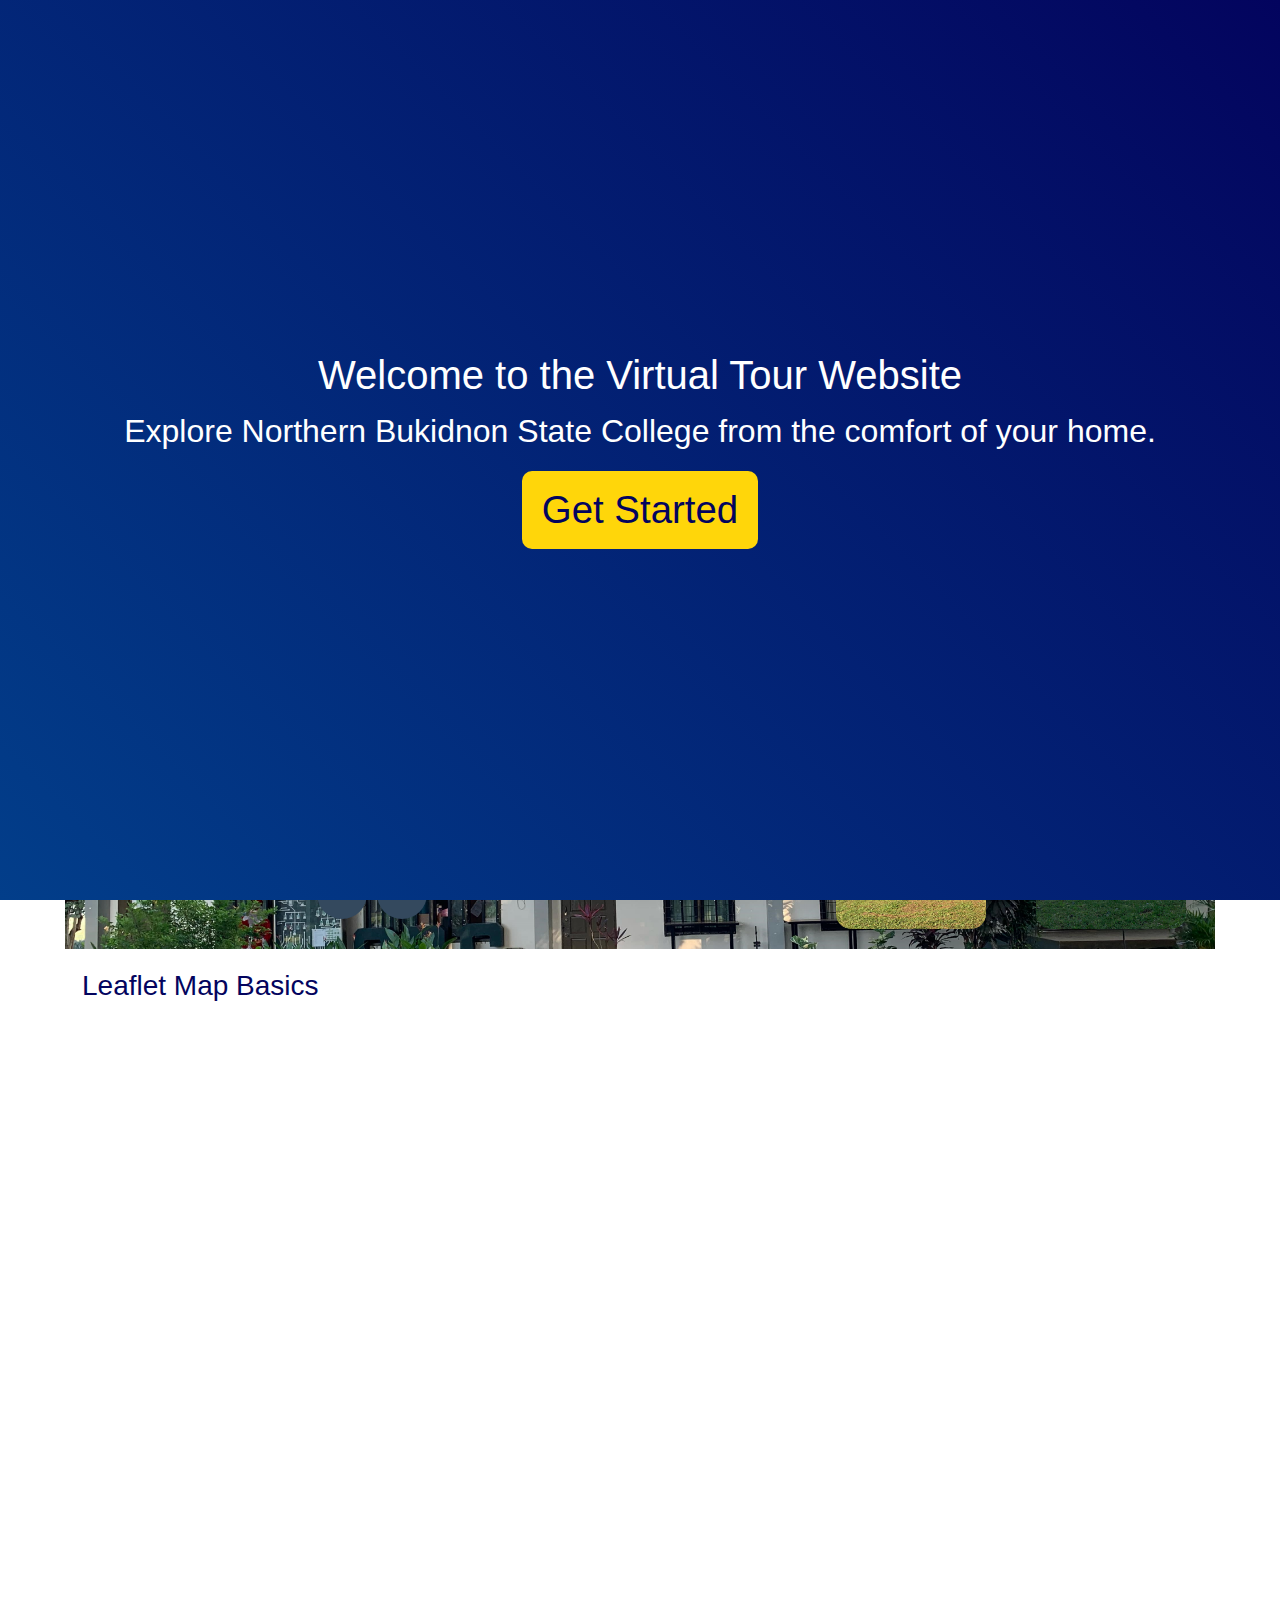
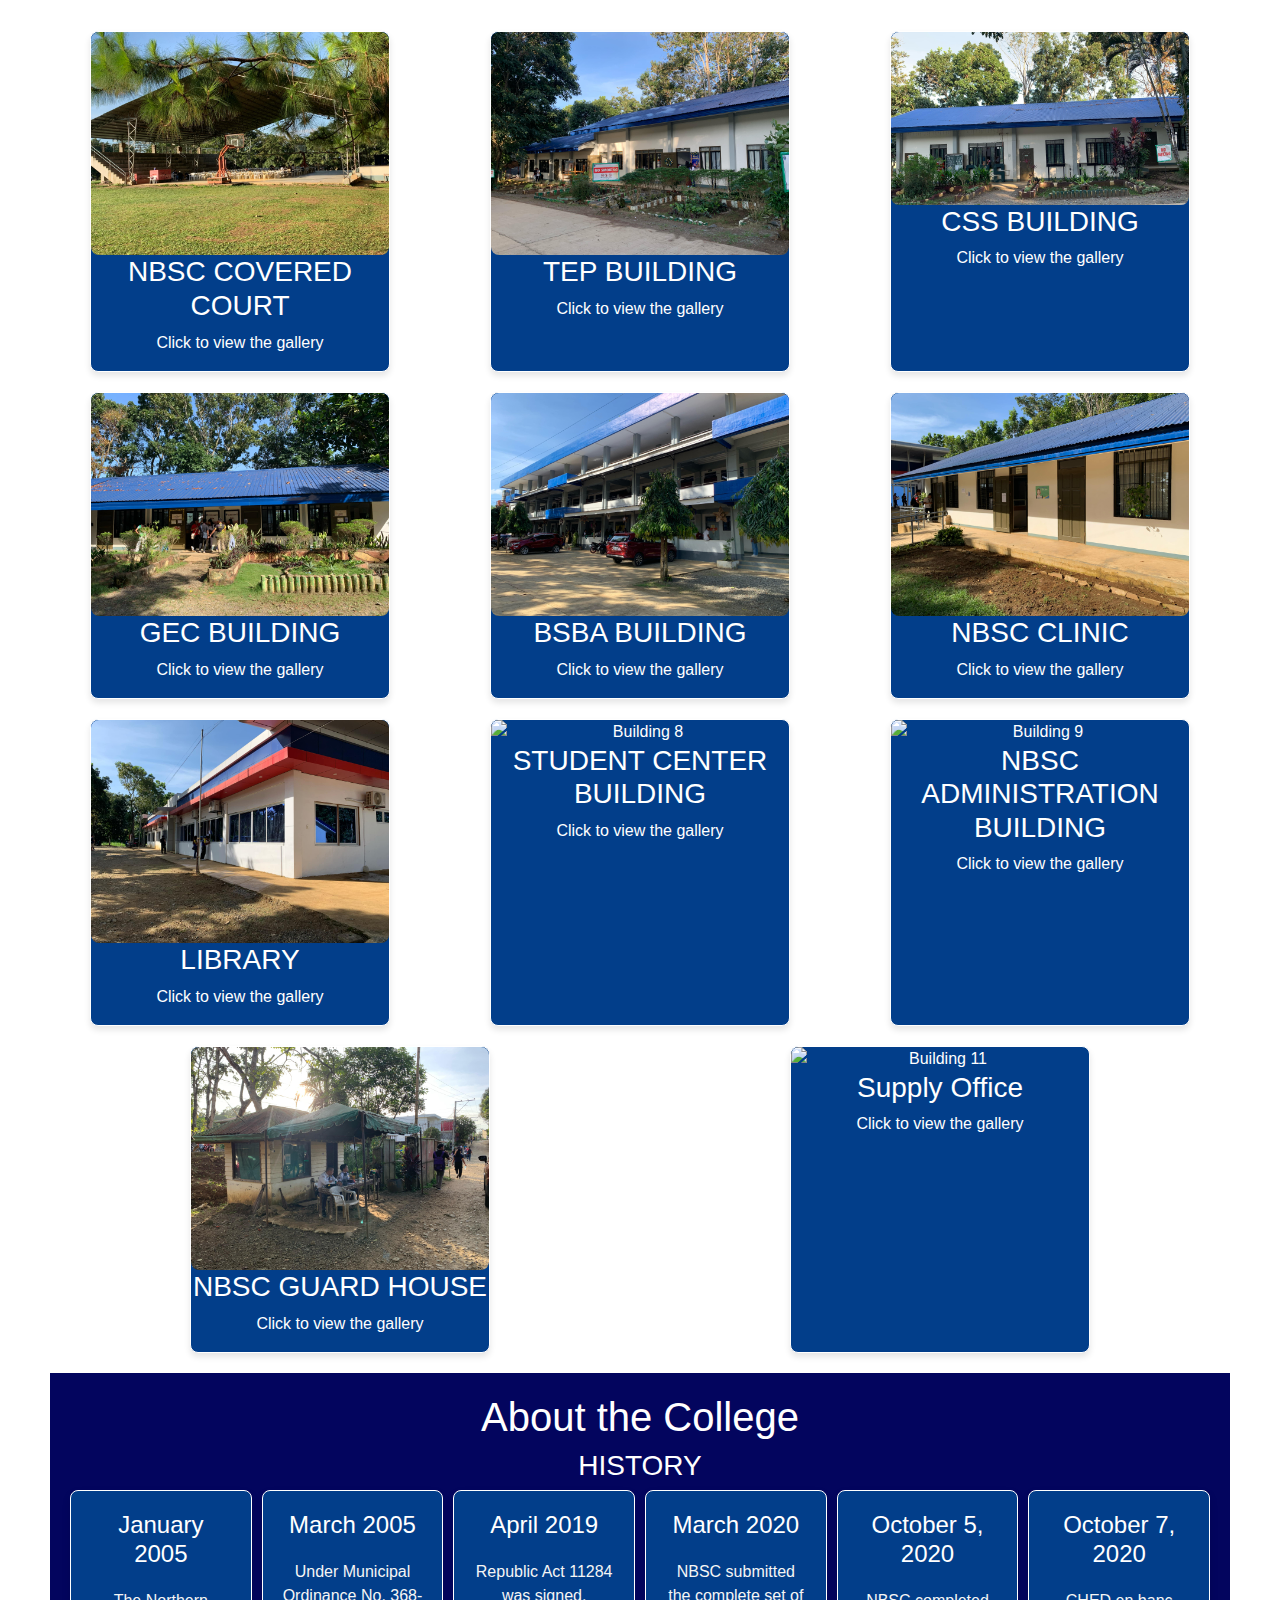
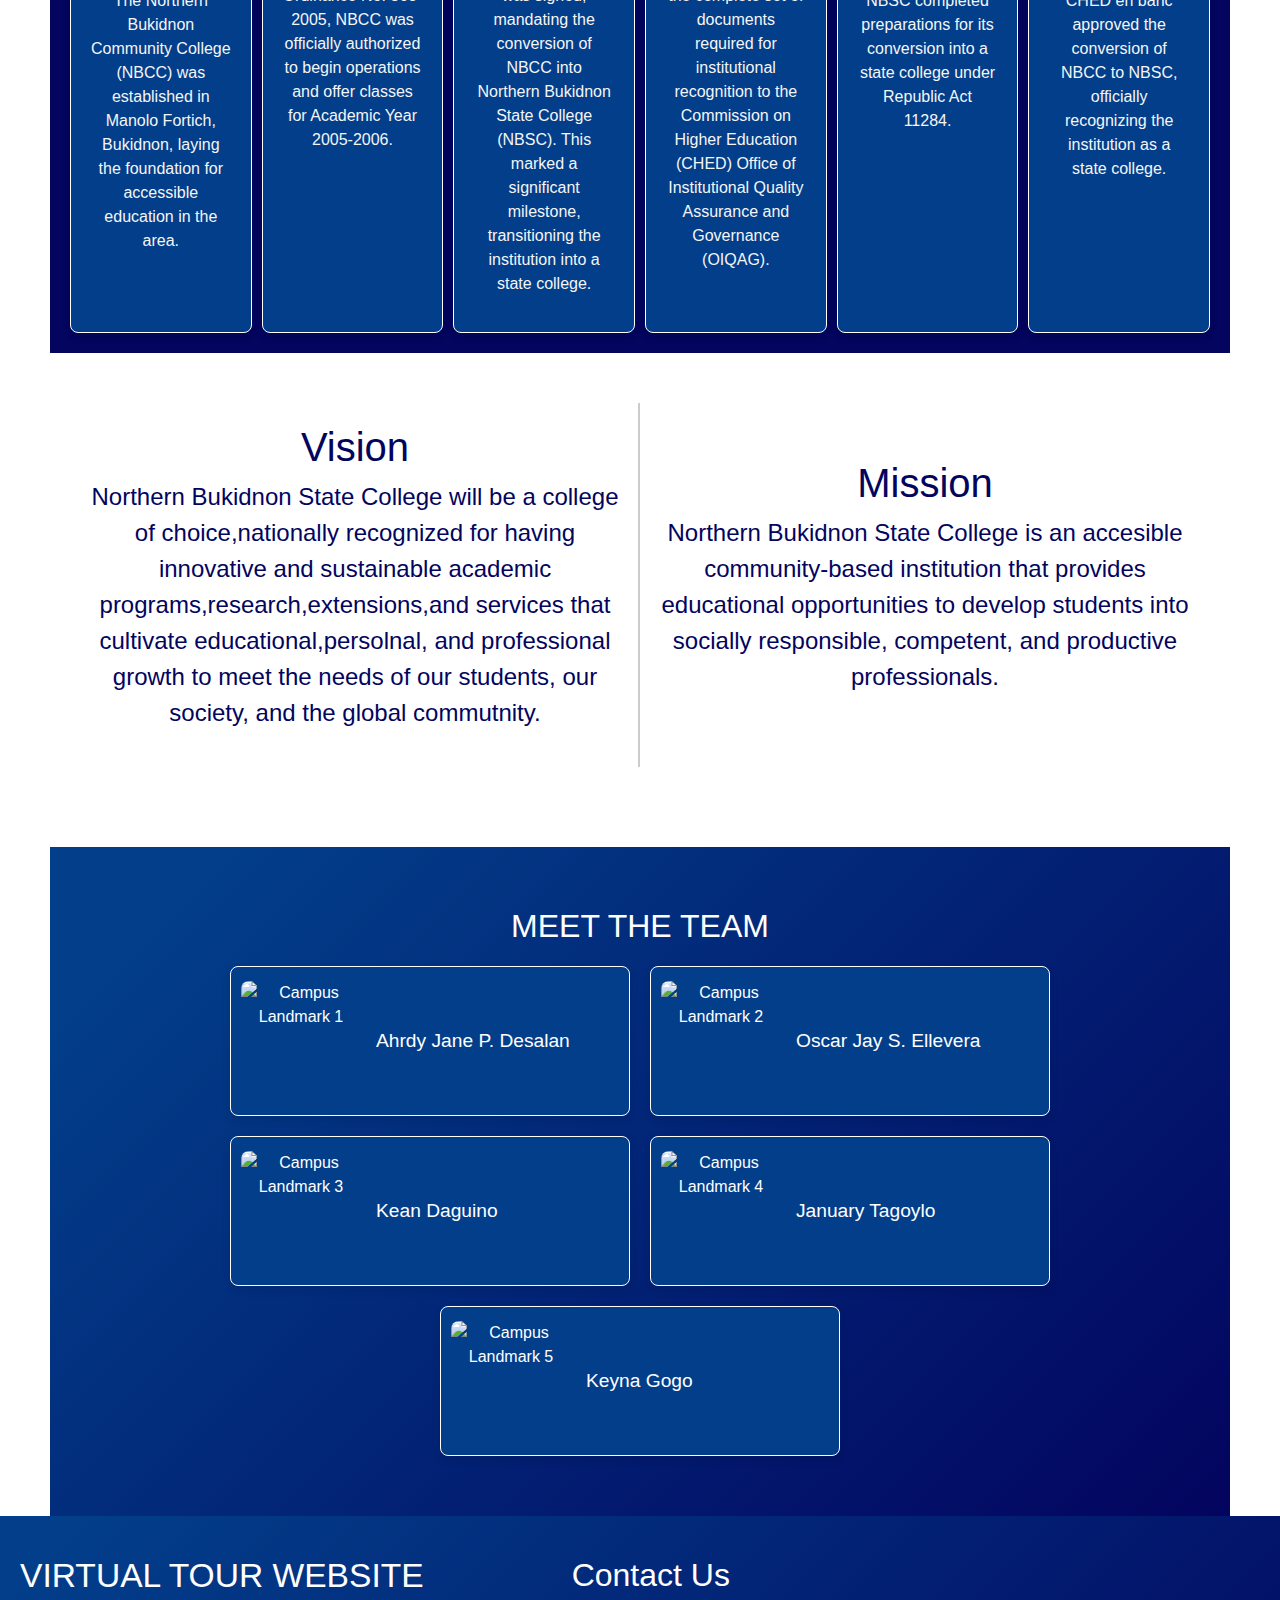
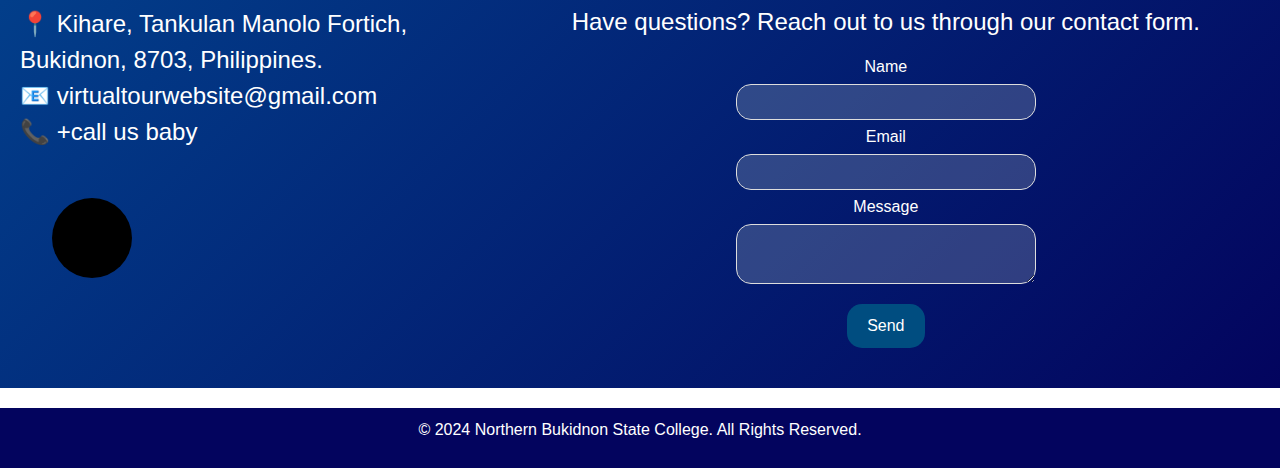
==== index.html @ 2af3d0c2 "added something" ====
<!DOCTYPE html>
<html lang="en">

<head>
    <meta charset="UTF-8">
    <meta name="viewport" content="width=device-width, initial-scale=1.0">
    <link href="https://cdn.jsdelivr.net/npm/bootstrap@5.3.3/dist/css/bootstrap.min.css" rel="stylesheet"
        integrity="sha384-QWTKZyjpPEjISv5WaRU9OFeRpok6YctnYmDr5pNlyT2bRjXh0JMhjY6hW+ALEwIH" crossorigin="anonymous">
    <script src="https://cdn.jsdelivr.net/npm/bootstrap@5.3.3/dist/js/bootstrap.bundle.min.js"
        integrity="sha384-YvpcrYf0tY3lHB60NNkmXc5s9fDVZLESaAA55NDzOxhy9GkcIdslK1eN7N6jIeHz"
        crossorigin="anonymous"></script>
    <link rel="stylesheet" href="https://unpkg.com/leaflet/dist/leaflet.css" />
    <script src="https://unpkg.com/leaflet/dist/leaflet.js"></script>
    <link rel="stylesheet" type="text/css" href="index.css" media="screen">
    <title>Virtual Tour Website</title>

</head>

<body>

    <!-- Get Started Section -->
    <div id="get-started-overlay"
        style="position: fixed; top: 0; left: 0; width: 100%; height: 100%; background: linear-gradient(45deg, var(--blue), var(--dark-blue)); color: var(--white); display: flex; justify-content: center; align-items: center; z-index: 9999;">
        <div
            style="text-align: center; font-size: xx-large; font-family: 'Gill Sans', 'Gill Sans MT', Calibri, 'Trebuchet MS', sans-serif;">
            <h1>Welcome to the Virtual Tour Website</h1>
            <p>Explore Northern Bukidnon State College from the comfort of your home.</p>
            <button onclick="hideGetStarted()"
                style="padding: 10px 20px; background: var(--yellow); color: var(--dark-blue); border: none; cursor: pointer; border-radius: 10px; font-size: 1.2em;">
                Get Started
            </button>
        </div>
    </div>

    <!-- Rest of the content -->
    <header>
        <div class="">
            <img src="example.jpg" alt="" style="height: 50px; width: auto;">
            NBSC VIRTUAL TOUR
        </div>

        <nav>
            <a href="#home">Home</a>
            <a href="#tour">Virtual Tour</a>
            <a href="#about">About</a>
            <a href="#contact">Contact</a>
        </nav>
    </header>


    <main>

        <div class="hero-section">
            <h1>Welcome to NBSC Virtual Tour Map</h1>
            <p>This is a virtual tour of Northern Bukidnon State College.</p>
            <p>Where you can explore NBSC from any places of earth you are.</p>
            <h2>Creando futura, Transformationis Vitae, Ductae a Deo</h2>
        </div>

        <!-- Existing Content -->
        <!--Virtual Tour Section-->
        <section class="section" id="tour">
            <h2>Virtual Tour</h2>
            <p>Discover the campus landmarks through interactive maps</p>

            <!--Carousel Section-->
            <div class="carousel">
                <div class="list">

                    <div class="item" style="background-image: url('images/BSBA.jpg');">
                        <div class="content">
                            <div class="title">Bachelor of Science in Business Administration</div>
                            <div class="name"></div>
                            <div class="des"></div>
                            <div class="btn">

                            </div>
                        </div>
                    </div>


                    <div class="item" style="background-image: url('images/CSS.jpg');">
                        <div class="content">
                            <div class="title">College of Computer Science</div>
                            <div class="name"></div>
                            <div class="des"></div>
                            <div class="btn">

                            </div>
                        </div>
                    </div>

                    <div class="item" style="background-image: url('images/Covered Court.jpg');">
                        <div class="content">
                            <div class="title">NBSC Covered Court</div>
                            <div class="name"></div>
                            <div class="des"></div>
                            <div class="btn">

                            </div>
                        </div>
                    </div>

                    <div class="item" style="background-image: url('images/FIELD.jpg');">
                        <div class="content">
                            <div class="title">NBSC FIELD</div>
                            <div class="name"></div>
                            <div class="des"></div>
                            <div class="btn">

                            </div>
                        </div>
                    </div>

                    <div class="item" style="background-image: url('images/TEP.jpg');">
                        <div class="content">
                            <div class="title">TEACHER EDUCATION PROGRAM</div>
                            <div class="name"></div>
                            <div class="des"></div>
                            <div class="btn">

                            </div>
                        </div>
                    </div>

                    <div class="item" style="background-image: url('images/sc.jpg');">
                        <div class="content">
                            <div class="title">STUDENT CENTER BUILDING</div>
                            <div class="name"></div>
                            <div class="des"></div>
                            <div class="btn">

                            </div>
                        </div>
                    </div>

                    <div class="item" style="background-image: url('images/GEC.jpg');">
                        <div class="content">
                            <div class="title">GENERAL EDUCATION CENTER</div>
                            <div class="name"></div>
                            <div class="des"></div>
                            <div class="btn">

                            </div>
                        </div>
                    </div>

                    <div class="item" style="background-image: url('images/lib1.jpg');">
                        <div class="content">
                            <div class="title">NBSC LIBRARY</div>
                            <div class="name"></div>
                            <div class="des"></div>
                            <div class="btn">

                            </div>
                        </div>
                    </div>

                    <div class="item" style="background-image: url('images/clinic.jpg');">
                        <div class="content">
                            <div class="title">NBSC CLINIC</div>
                            <div class="name"></div>
                            <div class="des"></div>
                            <div class="btn">

                            </div>
                        </div>
                    </div>

                    <div class="item" style="background-image: url('images/guard.jpg');">
                        <div class="content">
                            <div class="title">NBSC GUARD HOUSE</div>
                            <div class="name"></div>
                            <div class="des"></div>
                            <div class="btn">

                            </div>
                        </div>
                    </div>

                </div>

                <!--next prev button-->
                <div class="arrows">
                    <button class="prev" aria-label="Previous slide">&lt;</button>
                    <button class="next" aria-label="Next slide">&gt;></button>
                </div>

                <!-- time running -->
                <div class="timeRunning"></div>

            </div>

            <!--Map section-->
            <div class="applet-container">
                <h3>Leaflet Map Basics</h3>
                <div id="map"></div>
            </div>
        </section>

        <!--Gallery Section-->
        <div class="cards-container">
            <!-- Card 1 -->
            <div class="card" data-gallery="gallery1">
                <img src="images/Covered Court.jpg" alt="Building 1" class="card-image">
                <h3>NBSC COVERED COURT</h3>
                <p>Click to view the gallery</p>
            </div>

            <!-- Card 2 -->
            <div class="card" data-gallery="gallery2">
                <img src="images/TEP.jpg" alt="Building 2" class="card-image">
                <h3>TEP BUILDING</h3>
                <p>Click to view the gallery</p>
            </div>

            <!-- Card 3 -->
            <div class="card" data-gallery="gallery3">
                <img src="images/CSS.jpg" alt="Building 3" class="card-image">
                <h3>CSS BUILDING</h3>
                <p>Click to view the gallery</p>
            </div>
        

        <!-- Card 4 -->
        <div class="card" data-gallery="gallery4">
            <img src="images/GEC.jpg" alt="Building 4" class="card-image">
            <h3>GEC BUILDING</h3>
            <p>Click to view the gallery</p>
        </div>
        

        <!-- Card 5 -->
        <div class="card" data-gallery="gallery5">
            <img src="images/BSBA.jpg" alt="Building 5" class="card-image">
            <h3>BSBA BUILDING</h3>
            <p>Click to view the gallery</p>
        </div>
        

        <!-- Card 6 -->
        <div class="card" data-gallery="gallery6">
            <img src="images/clinic.jpg" alt="Building 6" class="card-image">
            <h3>NBSC CLINIC</h3>
            <p>Click to view the gallery</p>
        </div>
        

        <!-- Card 7 -->
        <div class="card" data-gallery="gallery7">
            <img src="images/lib1.jpg" alt="Building 7" class="card-image">
            <h3>LIBRARY</h3>
            <p>Click to view the gallery</p>
        </div>
    

        <!-- Card 8 -->
        <div class="card" data-gallery="gallery8">
            <img src="images/SC BUILDING CAM.jpg" alt="Building 8" class="card-image">
            <h3>STUDENT CENTER BUILDING</h3>
            <p>Click to view the gallery</p>
        </div>
        

        <!-- Card 9 -->
        <div class="card" data-gallery="gallery9">
            <img src="???" alt="Building 9" class="card-image">
            <h3>NBSC ADMINISTRATION BUILDING</h3>
            <p>Click to view the gallery</p>
        </div>
        

        <!-- Card 10 -->
        <div class="card" data-gallery="gallery10">
            <img src="images/guard.jpg" alt="Building 10" class="card-image">
            <h3>NBSC GUARD HOUSE</h3>
            <p>Click to view the gallery</p>
        </div>
    

        <!-- Card 11 -->
        <div class="card" data-gallery="gallery11">
            <img src="images/Supply Office 2.jpg" alt="Building 11" class="card-image">
            <h3>Supply Office</h3>
            <p>Click to view the gallery</p>
        </div>
        

        <div class="modal" id="modal">
            <div class="modal-content">
                <span class="close" id="close">&times;</span>
                <img id="gallery-image" src="" alt="Gallery Image">
                <div class="modal-buttons">
                    <button id="prev">Back</button>
                    <button id="next">Next</button>
                </div>
            </div>
        </div>
        </div>
    

        <script src="modal.js"></script>



        <!--About Section-->
        <section class="about" id="about">
            <h1>About the College</h1>
            <h3>HISTORY</h3>
            <div class="about-cards">
                <div class="aboutcard">
                    <h2>January 2005</h2>
                    <p>The Northern Bukidnon Community College (NBCC) was established in Manolo Fortich, Bukidnon,
                        laying the foundation for accessible education in the area.</p>
                </div>
                <div class="aboutcard">
                    <h2>March 2005</h2>
                    <p>Under Municipal Ordinance No. 368-2005, NBCC was officially authorized to begin operations and
                        offer classes for Academic Year 2005-2006.</p>
                </div>
                <div class="aboutcard">
                    <h2>April 2019</h2>
                    <p>Republic Act 11284 was signed, mandating the conversion of NBCC into Northern Bukidnon State
                        College (NBSC). This marked a significant milestone, transitioning the institution into a state
                        college.</p>
                </div>
                <div class="aboutcard">
                    <h2>March 2020</h2>
                    <p>NBSC submitted the complete set of documents required for institutional recognition to the
                        Commission on Higher Education (CHED) Office of Institutional Quality Assurance and Governance
                        (OIQAG).</p>
                </div>
                <div class="aboutcard">
                    <h2>October 5, 2020</h2>
                    <p>NBSC completed preparations for its conversion into a state college under Republic Act 11284.</p>
                </div>
                <div class="aboutcard">
                    <h2>October 7, 2020</h2>
                    <p>CHED en banc approved the conversion of NBCC to NBSC, officially recognizing the institution as a
                        state college.</p>
                </div>
            </div>
        </section>


        <!--Mission Vision Section-->
        <section class="mission-vision" id="mission-vision">
            <div class="col">
                <h3>Vision</h3>
                <p>Northern Bukidnon State College will be a college of choice,nationally recognized for having
                    innovative
                    and sustainable academic programs,research,extensions,and services that cultivate
                    educational,persolnal,
                    and professional growth to meet the needs of our students, our society, and the global commutnity.
                </p>
                <div class="divider"></div>
            </div>
            <div class="col">
                <h3>Mission</h3>
                <p>Northern Bukidnon State College is an accesible community-based institution that provides educational
                    opportunities to develop students into socially responsible, competent, and productive
                    professionals.
                </p>
        </section>

        <!--About the team-->
        <section class="about-team" id="about-team">
            <h2>MEET THE TEAM</h2>
            </div>
            <div class="gallery">
                <div class="card">
                    <img src="https://via.placeholder.com/300" alt="Campus Landmark 1">
                    <h1>Ahrdy Jane P. Desalan</h1>
                </div>
                <div class="card">
                    <img src="https://via.placeholder.com/300" alt="Campus Landmark 2">
                    <h1>Oscar Jay S. Ellevera</h1>
                </div>
                <div class="card">
                    <img src="https://via.placeholder.com/300" alt="Campus Landmark 3">
                    <h1>Kean Daguino</h1>
                </div>
                <div class="card">
                    <img src="https://via.placeholder.com/300" alt="Campus Landmark 4">
                    <h1>January Tagoylo</h1>
                </div>
                <div class="card">
                    <img src="https://via.placeholder.com/300" alt="Campus Landmark 5">
                    <h1>Keyna Gogo</h1>
                </div>
            </div>

        </section>

    </main>

    <!--Footer-->
    <section class="footer" id="footer">
        <div class="footer-left">
            <h1>VIRTUAL TOUR WEBSITE</h1>
            <p> 📍 Kihare, Tankulan Manolo Fortich, Bukidnon, 8703, Philippines.<br>
                📧 virtualtourwebsite@gmail.com<br>
                📞 +call us baby</p>
            <div class="social-icons">
                <a href="https://mail.google.com" class="gmail" title="Gmail" target="_blank" rel="noopener noreferrer">

                </a>
            </div>

        </div>
        <!--Contact Section-->
        <div class="contact" id="contact">
            <div class="contact-container">
                <h2>Contact Us</h2>
                <p>Have questions? Reach out to us through our contact form.</p>
                <form action="#">
                    <label for="name">Name</label>
                    <input type="text" id="name" name="name" autocomplete="name" required>
                    <label for="email">Email</label>
                    <input type="email" id="email" name="email" autocomplete="email" required>
                    <label for="message">Message</label>
                    <textarea id="message" name="message" autocomplete="off" required></textarea>
                    <button type="submit">Send</button>
                </form>
            </div>
        </div>

    </section>

    <footer>
        <p>&copy; 2024 Northern Bukidnon State College. All Rights Reserved.</p>
    </footer>
    <script>
        function hideGetStarted() {
            const overlay = document.getElementById('get-started-overlay');
            overlay.style.display = 'none';
        }
    </script>

    <script src="applet.js"></script>

</body>

</body>

</html>
---- index.css ----
:root {
    --dark-blue: #03045e;
    --blue: #023e8a;
    --white: #ffffff;
    --yellow: #ffd60a;
}


* {
    box-sizing: border-box;
    /*border: 1px solid red;*/
}

body {
    font-family: Arial, sans-serif;
    padding: 0;
    background-color: var(--white);
    color: var(--dark-blue);
    font-family: 'Gill Sans', 'Gill Sans MT', Calibri, 'Trebuchet MS', sans-serif;
}

/*navbar*/
header {
    background-color: var(--dark-blue);
    color: var(--white);
    padding: 20px;
    text-align: center;
    display: flex;
    justify-content: space-between;
    position: sticky;
    top: 0;
    z-index: 1000;
}

header nav a {
    color: var(--white);
    text-decoration: none;
    margin: 0 15px;
    font-weight: bold;
}

nav a:hover {
    color: var(--yellow);
}

main {
    margin: 0px 50px;
}

.hero-section {
    background: linear-gradient(45deg, var(--blue), var(--dark-blue));
    color: var(--white);
    text-align: center;
    padding: 50px 20px;
    position: relative;
}

.hero-section h1 {
    font-size: 3rem;
    margin: 10px 0;
    font-weight: bold;
}

.hero-section p {
    font-size: 1.2rem;
    margin: 20px 0;
}

.hero-section button {
    background: var(--yellow);
    color: var(--dark-blue);
    border: none;
    padding: 10px 20px;
    font-size: 1.2rem;
    cursor: pointer;
    border-radius: 5px;
    transition: background 0.3s;
}

.hero-section button:hover {
    background: darkorange;
}

/* Add background image */
.hero-section::before {
    content: '';
    background: url('https://via.placeholder.com/1920x1080') no-repeat center center/cover;
    /* Replace with your image URL */
    position: absolute;
    top: 0;
    left: 0;
    width: 100%;
    height: 100%;
    z-index: -1;
    opacity: 0.3;
    /* Dim the background image */
}

.hero-section::after {
    content: '';
    position: absolute;
    top: 20px;
    left: 20px;
    right: 20px;
    bottom: 20px;
    border: 2px solid var(--white);
    /* Square border color */
    pointer-events: none;
    /* Prevents the frame from interfering with clicks */
}

.section h2 {
    margin-top: 2rem;
    font-size: 2.8rem;
    font-weight: 700;
    text-align: center;
}

.section p {
    text-align: center;
    font: 1em sans-serif;
    margin-bottom: 2rem;
    font-size: x-large;


}


/* Carousel Section */

.carousel {
    max-width: 1150px;
    height: 400px;
    margin: 0 auto 20px auto;
    overflow: hidden;
    position: relative;
}

.carousel .list .item {
    width: 150px;
    height: 200px;
    position: absolute;
    top: 70%;
    transform: translateY(-50%);
    left: 50%;
    border-radius: 15px;
    box-shadow: 0 25px 50px rgba(0, 0, 0, 0.3);
    background-position: 50% 50%;
    background-size: cover;
    z-index: 100;
    transition: 1s;
}

.carousel .list .item:nth-child(1),
.carousel .list .item:nth-child(2) {
    top: 0;
    left: 0;
    transform: translate(0, 0);
    border-radius: 0;
    width: 100%;
    height: 100%;
}

.carousel .list .item:nth-child(3) {
    left: 67%;
}

.carousel .list .item:nth-child(4) {
    left: calc(67% + 200px);
}

.carousel .list .item:nth-child(5) {
    left: calc(67% + 400px);
}

.carousel .list .item:nth-child(6) {
    left: calc(67% + 600px);
}

.carousel .list .item:nth-child(n+7) {
    left: calc(67% + 800px);
    opacity: 0;
}

.list .item .content {
    position: absolute;
    top: 50%;
    left: 100px;
    transform: translateY(-50%);
    width: 200px;
    text-align: left;
    color: #333;
    display: none;
}

.list .item:nth-child(2) .content {
    display: block;
}

/* Content Styles */
.content .title {
    font-size: 50px;
    text-transform: uppercase;
    color: #0094FA;
    text-shadow: 2px 2px 5px rgba(0, 0, 0, 0.5);
    font-weight: bold;
    line-height: 1;
    opacity: 0;
    animation: animate 1s ease-in-out 0.3s 1 forwards;
}

.content .name {
    font-size: 30px;
    text-transform: uppercase;
    font-weight: bold;
    line-height: 1;
    opacity: 0;
    color: #fff;
    animation: animate 1s ease-in-out 0.6s 1 forwards;
}

.content .des {
    margin: 10px 0 20px;
    font-size: 14px;
    font-weight: bold;
    color: #212121;
    text-shadow: 3px 4px 4px rgba(255, 255, 255, 0.8);
    opacity: 0;
    animation: animate 1s ease-in-out 0.9s 1 forwards;
}

.content .btn {
    margin-left: 5px;
    opacity: 0;
    animation: animate 1s ease-in-out 1.2s 1 forwards;
}

.content .btn button {
    padding: 10px 20px;
    border: none;
    cursor: pointer;
    font-size: 14px;
    border: 2px solid #fff;
    background-color: #e74c3c;
    color: #fff;
    transition: 0.3s;
}

.content .btn button:nth-child(2) {
    background: transparent;
    color: #34495e;
    border: 2px solid #fff;
    transition: 0.3s;
}

.content .btn button:nth-child(2):hover {
    background-color: #34495e;
    color: #fff;
    border-color: #34495e;
}

/* Keyframes */
@keyframes animate {
    from {
        opacity: 0;
        transform: translate(0, 100px);
        filter: blur(33px);
    }

    to {
        opacity: 1;
        transform: translate(0);
        filter: blur(0);
    }
}

/* Arrows */
.arrows {
    position: absolute;
    top: 80%;
    right: 52%;
    z-index: 100;
    width: 300px;
    max-width: 30%;
    display: flex;
    gap: 10px;
    align-items: center;
}

.arrows button {
    width: 50px;
    height: 50px;
    border-radius: 50%;
    background-color: #34495e;
    color: #fff;
    border: none;
    outline: none;
    font-size: 16px;
    font-family: monospace;
    font-weight: bold;
    transition: 0.5s;
    cursor: pointer;
}

.arrows button:hover {
    background: #023e8a;
    color: #fff;
}

/*Carousel Time Running */
.carousel .timeRunning {
    position: absolute;
    z-index: 1000;
    width: 0%;
    height: 4px;
    background-color: #34495e;
    left: 0;
    top: 0;
    animation: runningTime 7s linear 1 forwards;
}

@keyframes runningTime {
    from {
        transform: scaleX(0);
    }

    to {
        transform: scaleX(1);
    }
}

/* Responsive Design */
@media screen and (max-width: 999px) {
    header {
        padding-left: 50px;
    }

    .list .item .content {
        left: 50px;
    }

    .content .title,
    .content .name {
        font-size: 40px;
    }

    .content .des {
        font-size: 14px;
    }
}

@media screen and (max-width: 690px) {
    header nav a {
        font-size: 14px;
        margin-right: 0;
    }

    .list .item .content {
        top: 40%;
    }

    .content .title,
    .content .name {
        font-size: 30px;
    }

    .content .btn button {
        padding: 10px 15px;
        font-size: 12px;
    }
}

.applet-container {
    margin-top: 1rem;
    margin-left: 2rem;
    width: 90%;
}

#map {
    height: 600px;
}



/*About*/
.about {
    padding: 20px;
    color: white;
    text-align: center;
    background-color: #03055e;
}


.about h2 {
    font-size: 2em;
    margin-bottom: 20px;
}

.about-cards {
    display: flex;
    justify-content: center;
    gap: 10px;

}

.aboutcard {
    background: #023e8a;
    color: whitesmoke;
    padding: 20px;
    width: 200px;
    border-radius: 8px;
    border: 1px solid white;
    box-shadow: 0 4px 8px rgba(0, 0, 0, 0.1);
    transition: all 0.3s ease;
}

.aboutcard:hover {
    background: #023e8a;
    color: #ffffff;
    transform: scale(1.05);
    box-shadow: 0 8px 16px rgba(0, 0, 0, 0.2);
    border: 1px solid #ffd60a;
}

.aboutcard h3 {
    font-size: xx-large;
    text-align: center;
}

.aboutcard h2 {
    color: #ffffff;
    font-size: x-large;
}

/*Mission section*/
.mission-vision {
    padding: 50px 20px;
    background-color: #ffffff;
    display: flex;
    justify-content: center;
    align-items: center;
}

.mission-vision .col {
    flex: 1;
    padding: 20px;
    text-align: center;
    position: relative;
}

.mission-vision .divider {
    width: 2px;
    background-color: #ccc;
    height: 100%;
    position: absolute;
    top: 0;
    right: 0;
}

.mission-vision h3 {
    font-size: 2.5em;
}

.mission-vision p {
    font-size: 1.5em;
}

/*about team*/
.about-team {
    padding: 60px 20px;
    text-align: center;
    color: white;
    background-image: linear-gradient(135deg, #023e8a 10%, #03045e 100%);
}

.about-team h2 {
    font-size: 2em;
    margin-bottom: 20px;
    color: #ffffff;
}

.about-team p {
    font-size: 2.0em;
    margin-bottom: 30px;
    color: #ffffff;
}

.about-team {
    display: flex;
    justify-content: space-around;
    text-align: center;
    margin-top: 30px;
}

/* MEET THE TEAM SECTION */
.about-team .gallery {
    display: flex;
    flex-wrap: wrap;
    justify-content: center;
    gap: 20px;
}

.about-team {
    padding: 60px 20px;
    text-align: center;
    color: white;
    background-image: linear-gradient(135deg, #023e8a 10%, #03045e 100%);
    display: flex;
    flex-direction: column;
    align-items: center;
    /* Center content horizontally */
    justify-content: center;
    /* Center content vertically */
}

.about-team .card {
    display: flex;
    flex-direction: row;
    align-items: center;
    background: #023e8a;
    color: #ffffff;
    padding: 10px;
    width: 400px;
    /* Increased width for landscape layout */
    height: 150px;
    /* Adjusted height */
    border-radius: 8px;
    border: 1px solid #ffffff;
    box-shadow: 0 4px 8px rgba(0, 0, 0, 0.1);
    transition: transform 0.3s ease, box-shadow 0.3s ease;
}

.about-team .card img {
    width: 120px;
    /* Image width for landscape layout */
    height: 120px;
    /* Image height to match width */
    border-radius: 8px;
    margin-right: 15px;
    /* Space between image and text */
    object-fit: cover;
}

.about-team .card h1 {
    font-size: 1.2em;
    margin: 0;
}

.about-team h2 {
    font-size: 2em;
    margin-bottom: 20px;
    color: #ffffff;
}

.about-team .card:hover {
    transform: scale(1.05);
    box-shadow: 0 8px 16px rgba(0, 0, 0, 0.2);
    border: 1px solid #ffd60a;
}

footer {
    background-color: var(--dark-blue);
    color: var(--white);
    text-align: center;
    padding: 10px;
    margin-top: 20px;
}

/*footer*/
.footer {
    background-image: linear-gradient(135deg, #023e8a 5%, #03045e 100%);
    color: #ffffff;
    padding: 40px 0;
    display: flex;
    justify-content: space-between;
    align-items: flex-start;
    flex-wrap: wrap;
    max-width: 100%;
    margin: 0;
    gap: 20px;
}

.footer-left {
    flex: 1;
    min-width: 300px;
    padding: 0 20px;
}

.footer-left h1 {
    color: #ffffff;
    font-size: 2.1em;
    margin-bottom: 10px;
}

.footer h2 {
    font-size: 1.6em;
    margin-bottom: 10px;
}

.footer p {
    color: #ffffff;
    font-size: 1.5em;
    line-height: 1.5;
    margin-bottom: 10px;
}

/* Contact Section */
.contact {

    display: flex;
    justify-content: space-between;
    align-items: flex-start;
    flex-wrap: wrap;
    max-width: 100%;
    margin: 0;
    gap: 20px;

}

.contact-container {
    padding: 0 80px;
    justify-content: center;
    color: #ffffff;
    margin-left: 25%;
    margin-right: 60px;
    height: 100%;
    margin: 0;

}

.contact h2 {
    font-size: 2em;
    color: #ffffff;
}

.contact form {
    display: flex;
    flex-direction: column;
    align-items: center;


}

.contact form label {
    margin-top: 5px;
}

.contact form input,
.contact form textarea {
    width: 300px;
    max-width: 400px;
    padding: 5px;
    margin-top: 5px;
    border: 0.1px solid #ddd;
    border-radius: 15px;
    background-color: #97a8b94e;
    color: #95a5be;
}

.contact form button {
    margin-top: 20px;
    padding: 10px 20px;
    background: #004d80;
    color: #fff;
    border: none;
    cursor: pointer;
    border-radius: 15px;

}

.contact form button:hover {
    background: #ffd60a;
}


@media (max-width: 768px) {
    .hero h1 {
        font-size: 1.8em;
    }
}




.social-icons {
    display: flex;
    justify-content: center;
    align-items: center;
    margin-top: 20px;
}

/* Social Icons Container */
.social-icons {
    display: flex;
    justify-content: flex-start;
    /* Align items to the left */
    align-items: center;
    gap: 2rem;
    /* Spacing between icons */
    margin-top: 3rem;
    /* Space above the icons */
    padding-left: 2rem;
    /* Optional: Add some padding for spacing from the edge */
}

.social-icons a {
    display: inline-flex;
    justify-content: center;
    align-items: center;
    width: 5rem;
    /* Slightly larger for better visibility */
    height: 5rem;
    font-size: 2.5rem;
    /* Increased font size for better readability */
    color: #fff;
    /* White icon color */
    border-radius: 50%;
    /* Circular shape */
    background-color: tra#222;
    /* Dark background for contrast */
    border: 2px solid transparent;
    /* Border for cleaner edges */
    transition: all 0.3s ease;
    /* Smooth transition for hover effects */
    background-size: contain;
    /* Ensure the icon fits within the circle */
    background-position: center;
    background-repeat: no-repeat;
    box-shadow: 0 0 12px transparent(0, 0, 0, 0.3);
    /* Soft shadow for depth */
    cursor: pointer;
    /* Make the icons clickable */
}

.social-icons a:hover {
    transform: scale(1.1) translateY(-5px);
    /* Hover scale and lift effect */
    background-color: black;
    /* Vibrant transparent for hover effect */
    border-color: transparent;
    /* Match the border with the hover effect */
    box-shadow: 0 0 20px rgba(20, 255, 114, 0.6);
    /* Glow effect */
}

.social-icons a:focus {
    outline: none;
    /* Remove outline on focus */
    box-shadow: 0 0 10px rgba(0, 255, 255, 0.8);
    /* Subtle blue glow on focus */
}

/* Specific icon styling */
.social-icons .gmail {
    background-image: url('https://s.widget-club.com/samples/WsthAywfJLa41uPvKJkzMCSIbsB2/Nry69pNU7kfionG4y9WB/6E5925AA-CBDC-40FD-AF3D-C6ACB02A5121.jpg?q=70');
    /* Your Gmail icon */
    background-color: #000000;
    /* Gmail black for better branding */
}


/* Optional: Add labels for accessibility */
.social-icons a::after {
    content: attr(title);
    position: absolute;
    top: -30px;
    /* Position the label above the icon */
    background-color: transparent#14ff72;
    color: #fff;
    font-size: 1rem;
    padding: 5px 10px;
    border-radius: 5px;
    opacity: 0;
    pointer-events: none;
    /* Prevent interaction with the label */
    transition: opacity 0.3s ease;
}

.social-icons a:hover::after {
    opacity: 1;
    /* Show the label on hover */
    transition: opacity 0.3s ease;
}


/*modal*/

.cards-container {
    display: flex;
    flex-direction:row;
    gap: 20px;
    flex-wrap: wrap;
    justify-content: space-around;
    margin-bottom: 20px;
    margin-top: 20px;
    
}

.card {
    width: 300px;
    border: 1px solid #ffffff;
    background-color: #023e8a;
    border-radius: 8px;
    text-align: center;
    cursor: pointer;
    box-shadow: 0 4px 6px rgba(0, 0, 0, 0.1);
    transition: transform 0.2s ease;
    color: #fff;
}

.card:hover {
    transform: scale(1.05);
}

.card img {
    width: 100%;
    border-radius: 8px;
}

.modal {
    display: none;
    position: fixed;
    top: 0;
    left: 0;
    width: 100%;
    height: 100%;
    background-color: rgba(0, 0, 0, 0.8);
    justify-content: center;
    align-items: center;
}

.modal-content {
    position: relative;
    width: 80%;
    max-width: 500px;
    text-align: center;
    background: #fff;
    border-radius: 8px;
    padding: 20px;
}

.modal-content img {
    width: 100%;
    border-radius: 8px;
}

.close {
    position: absolute;
    top: 10px;
    right: 20px;
    font-size: 24px;
    cursor: pointer;
}

.modal-buttons {
    display: flex;
    justify-content: space-between;
    margin-top: 20px;
}

.modal-buttons button {
    padding: 10px 20px;
    font-size: 16px;
    cursor: pointer;
    border: none;
    background-color: #007bff;
    color: white;
    border-radius: 5px;
}

.modal-buttons button:hover {
    background-color: #0056b3;
}
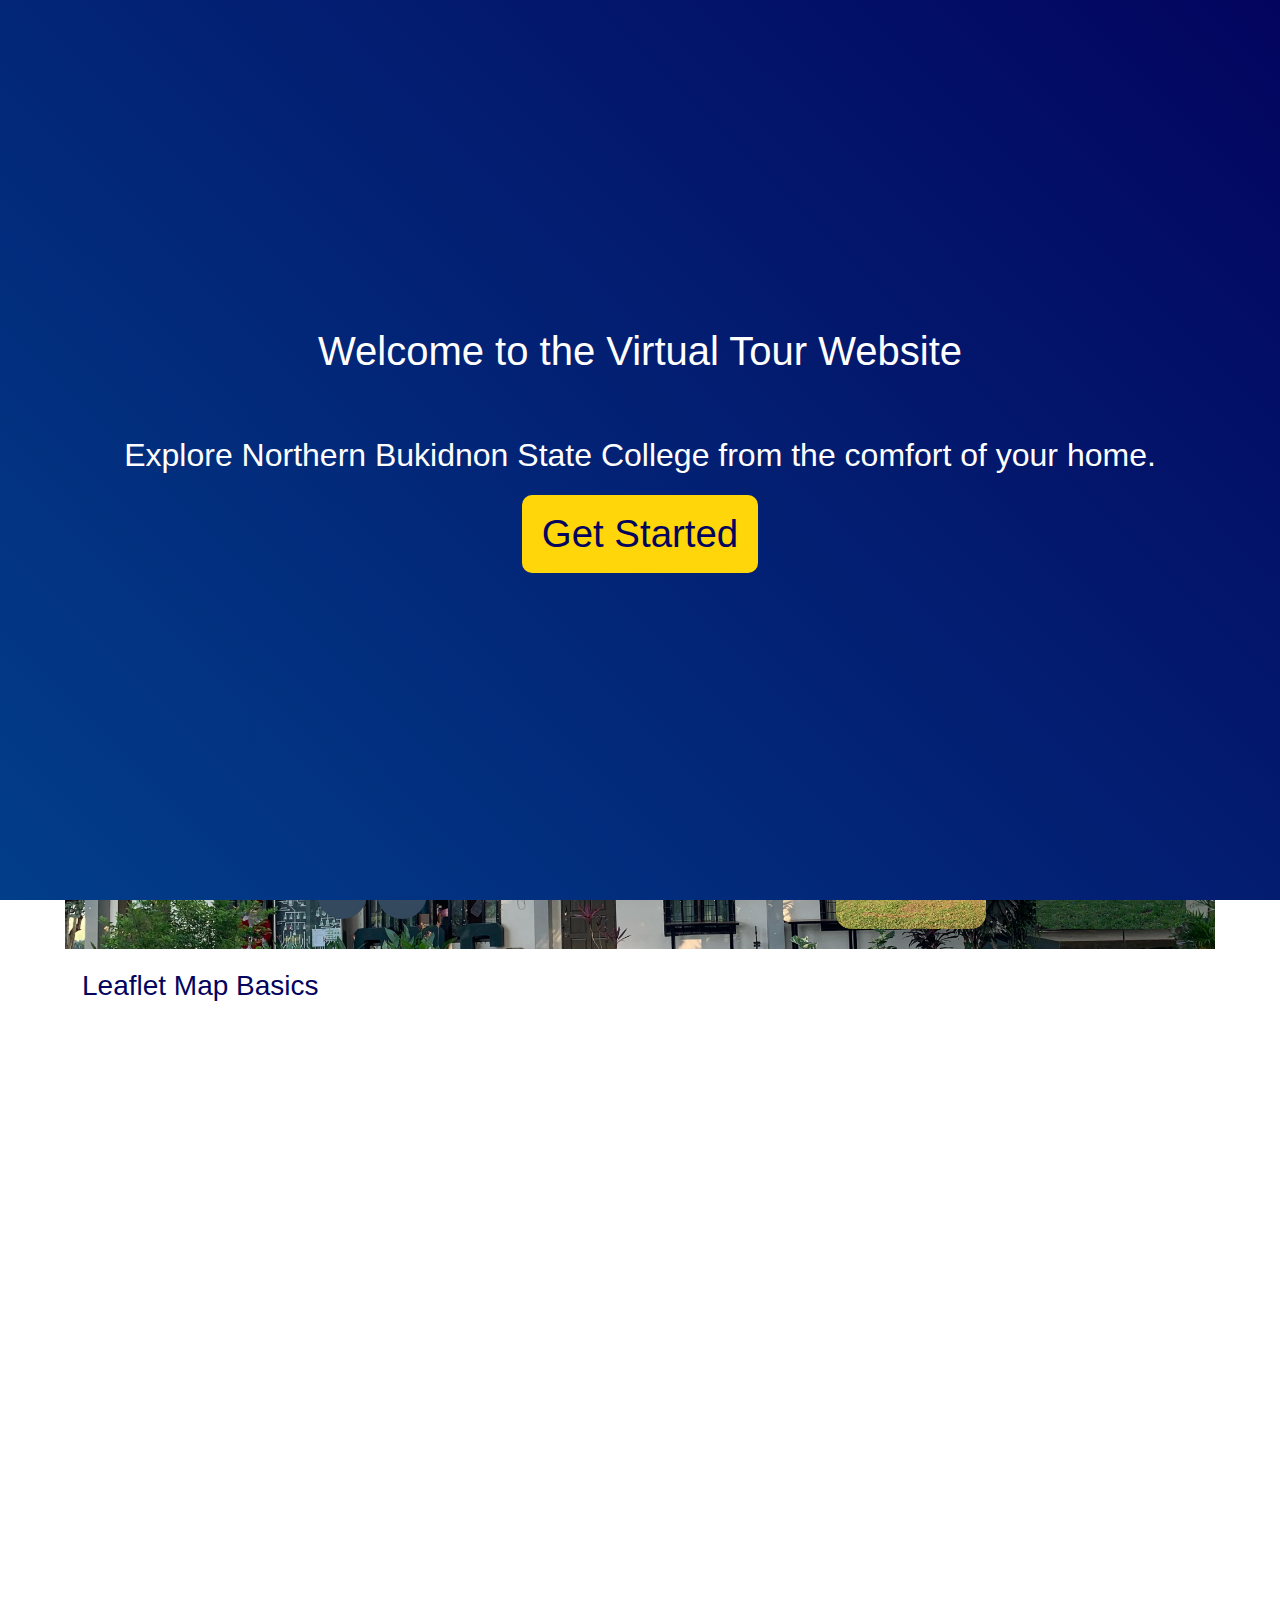
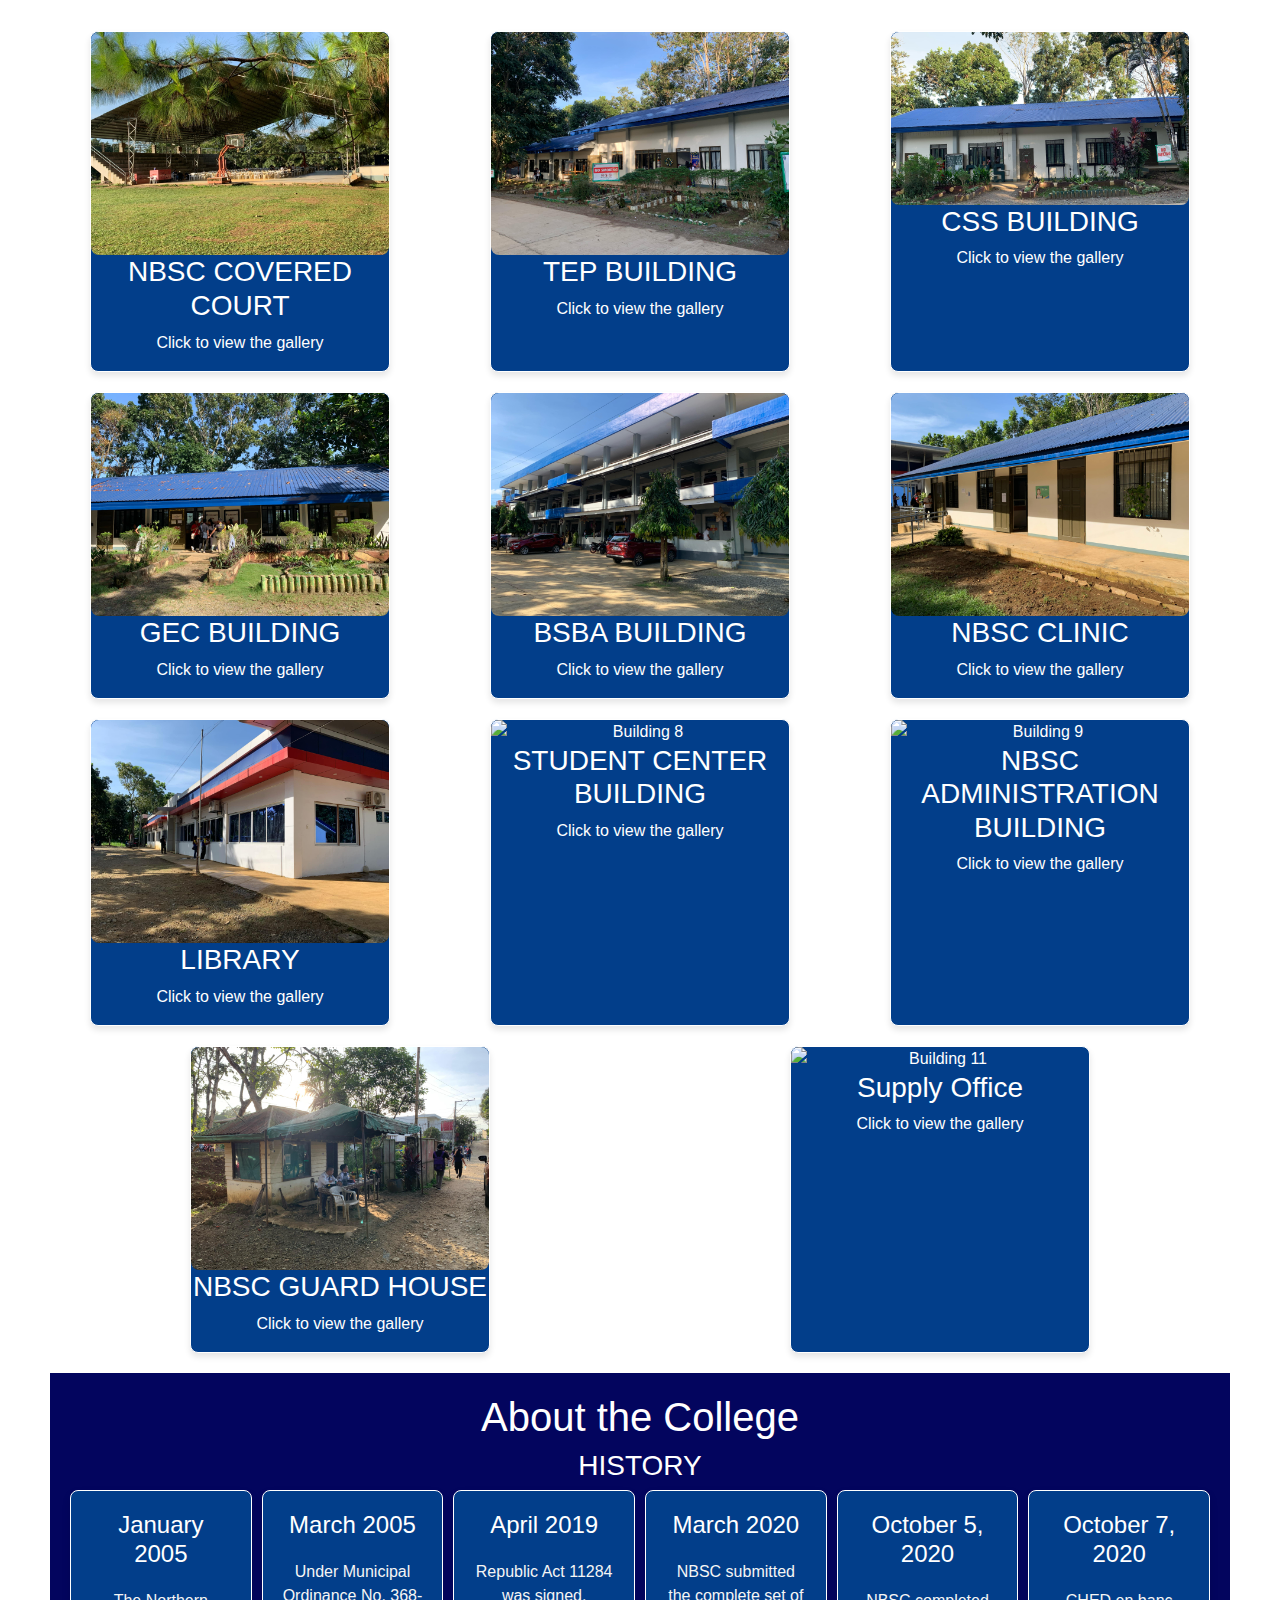
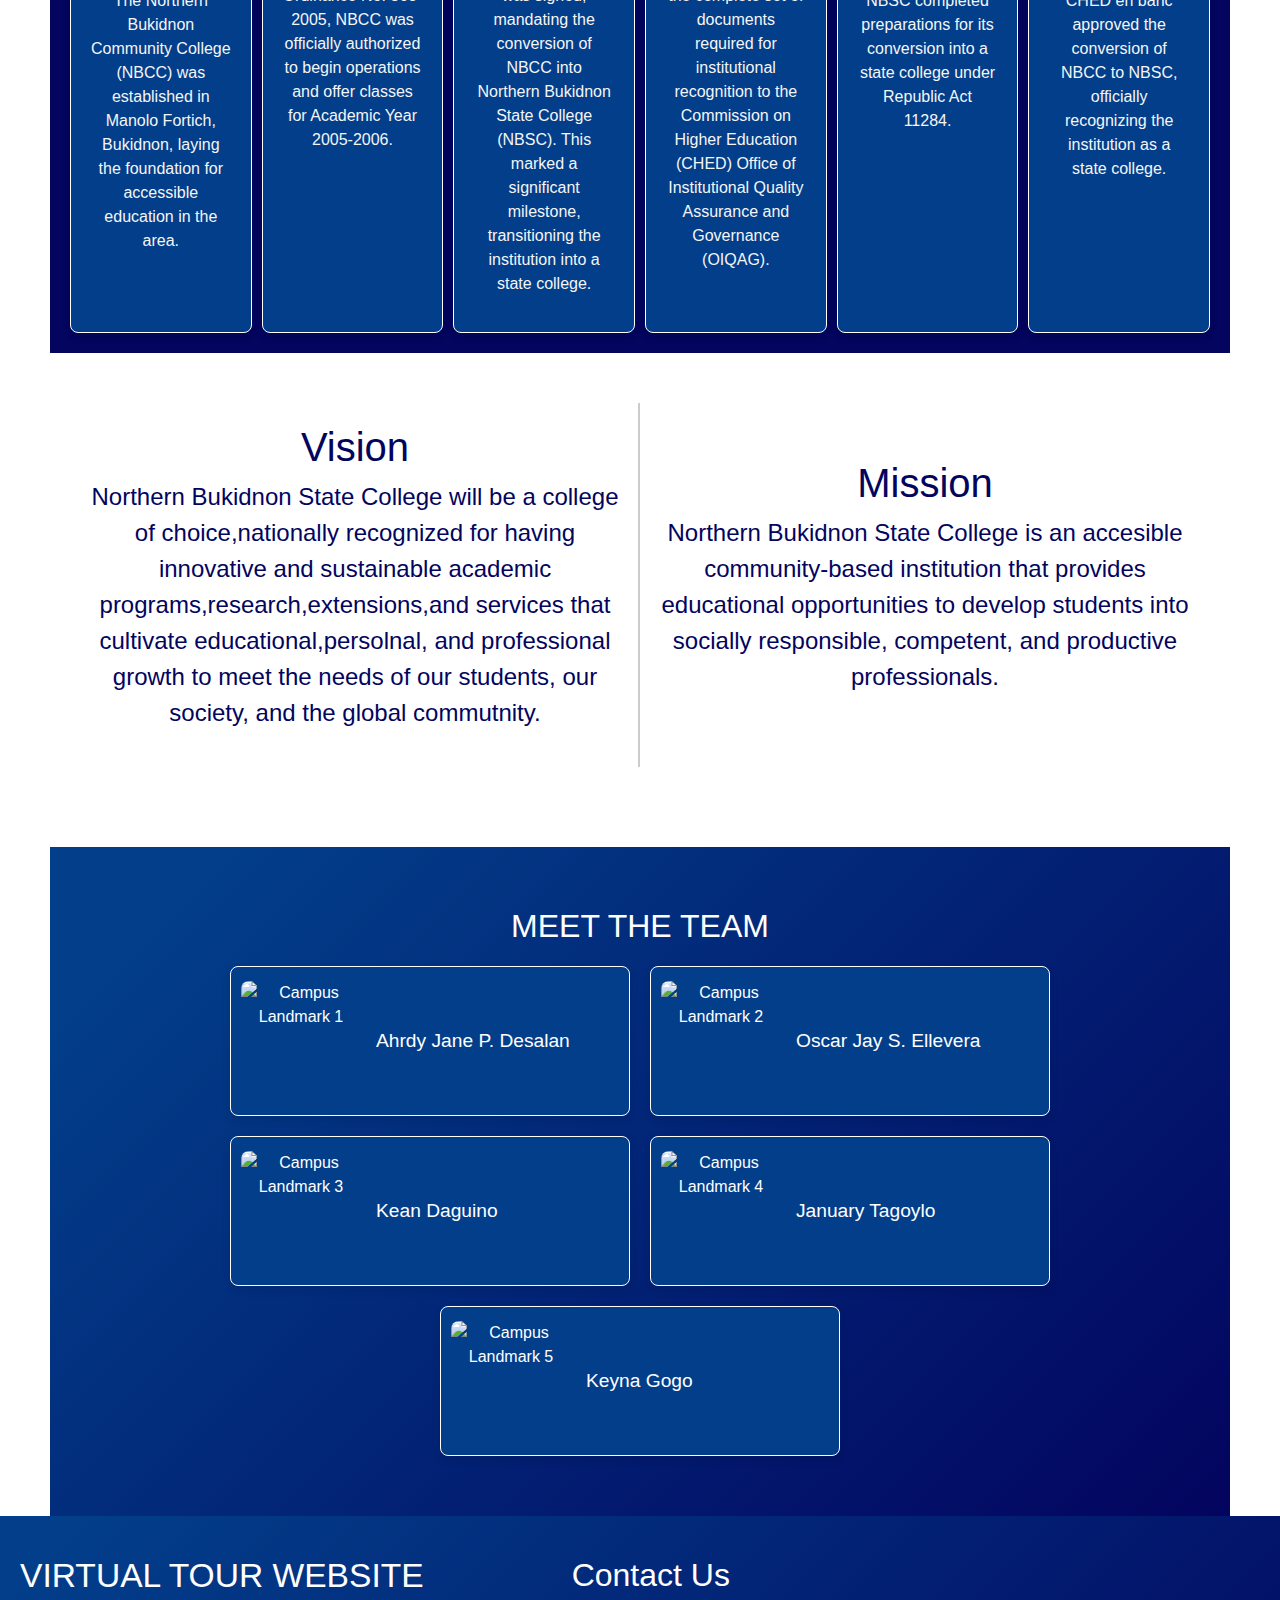
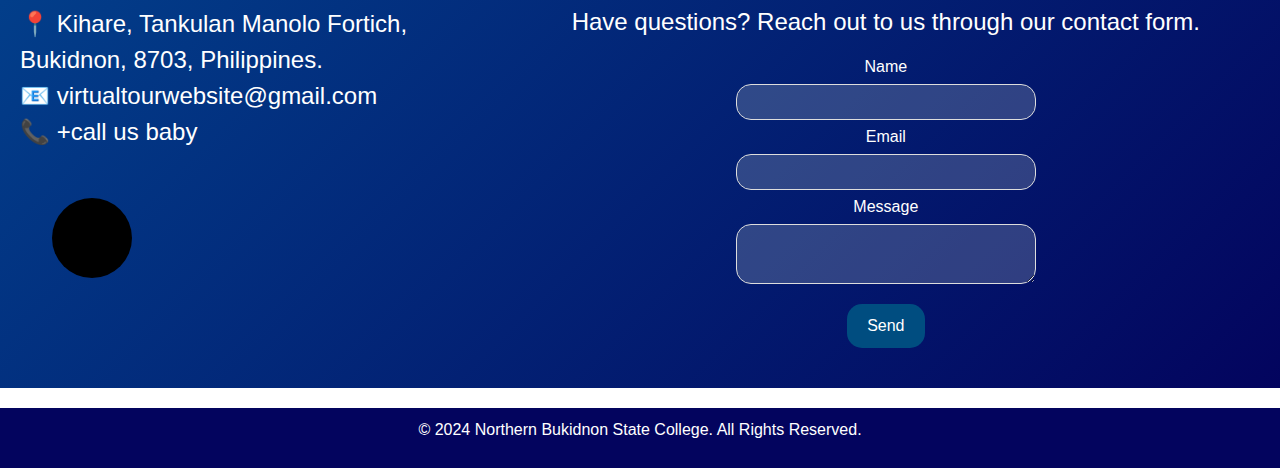
==== commit 994a1953: "added something" ====
--- a/index.html
+++ b/index.html
@@ -24,9 +24,10 @@
         <div
             style="text-align: center; font-size: xx-large; font-family: 'Gill Sans', 'Gill Sans MT', Calibri, 'Trebuchet MS', sans-serif;">
             <h1>Welcome to the Virtual Tour Website</h1>
+            <img src="c:\Users\KaiiMichii\Documents\Picsart_24-12-04_20-30-54-391-removebg-preview.png" alt="" style="height: 360px; width: auto;">
             <p>Explore Northern Bukidnon State College from the comfort of your home.</p>
             <button onclick="hideGetStarted()"
-                style="padding: 10px 20px; background: var(--yellow); color: var(--dark-blue); border: none; cursor: pointer; border-radius: 10px; font-size: 1.2em;">
+                style="padding: 10px 20px; background: var(--yellow); color: var(--dark-blue); border: none; cursor: pointer; border-radius: 10px; font-size: 1.2em ;">
                 Get Started
             </button>
         </div>
@@ -35,7 +36,7 @@
     <!-- Rest of the content -->
     <header>
         <div class="">
-            <img src="example.jpg" alt="" style="height: 50px; width: auto;">
+            <img src="c:\Users\KaiiMichii\Documents\Picsart_24-12-04_20-30-54-391-removebg-preview.png" alt="" style="height: 50px; width: auto;">
             NBSC VIRTUAL TOUR
         </div>
 
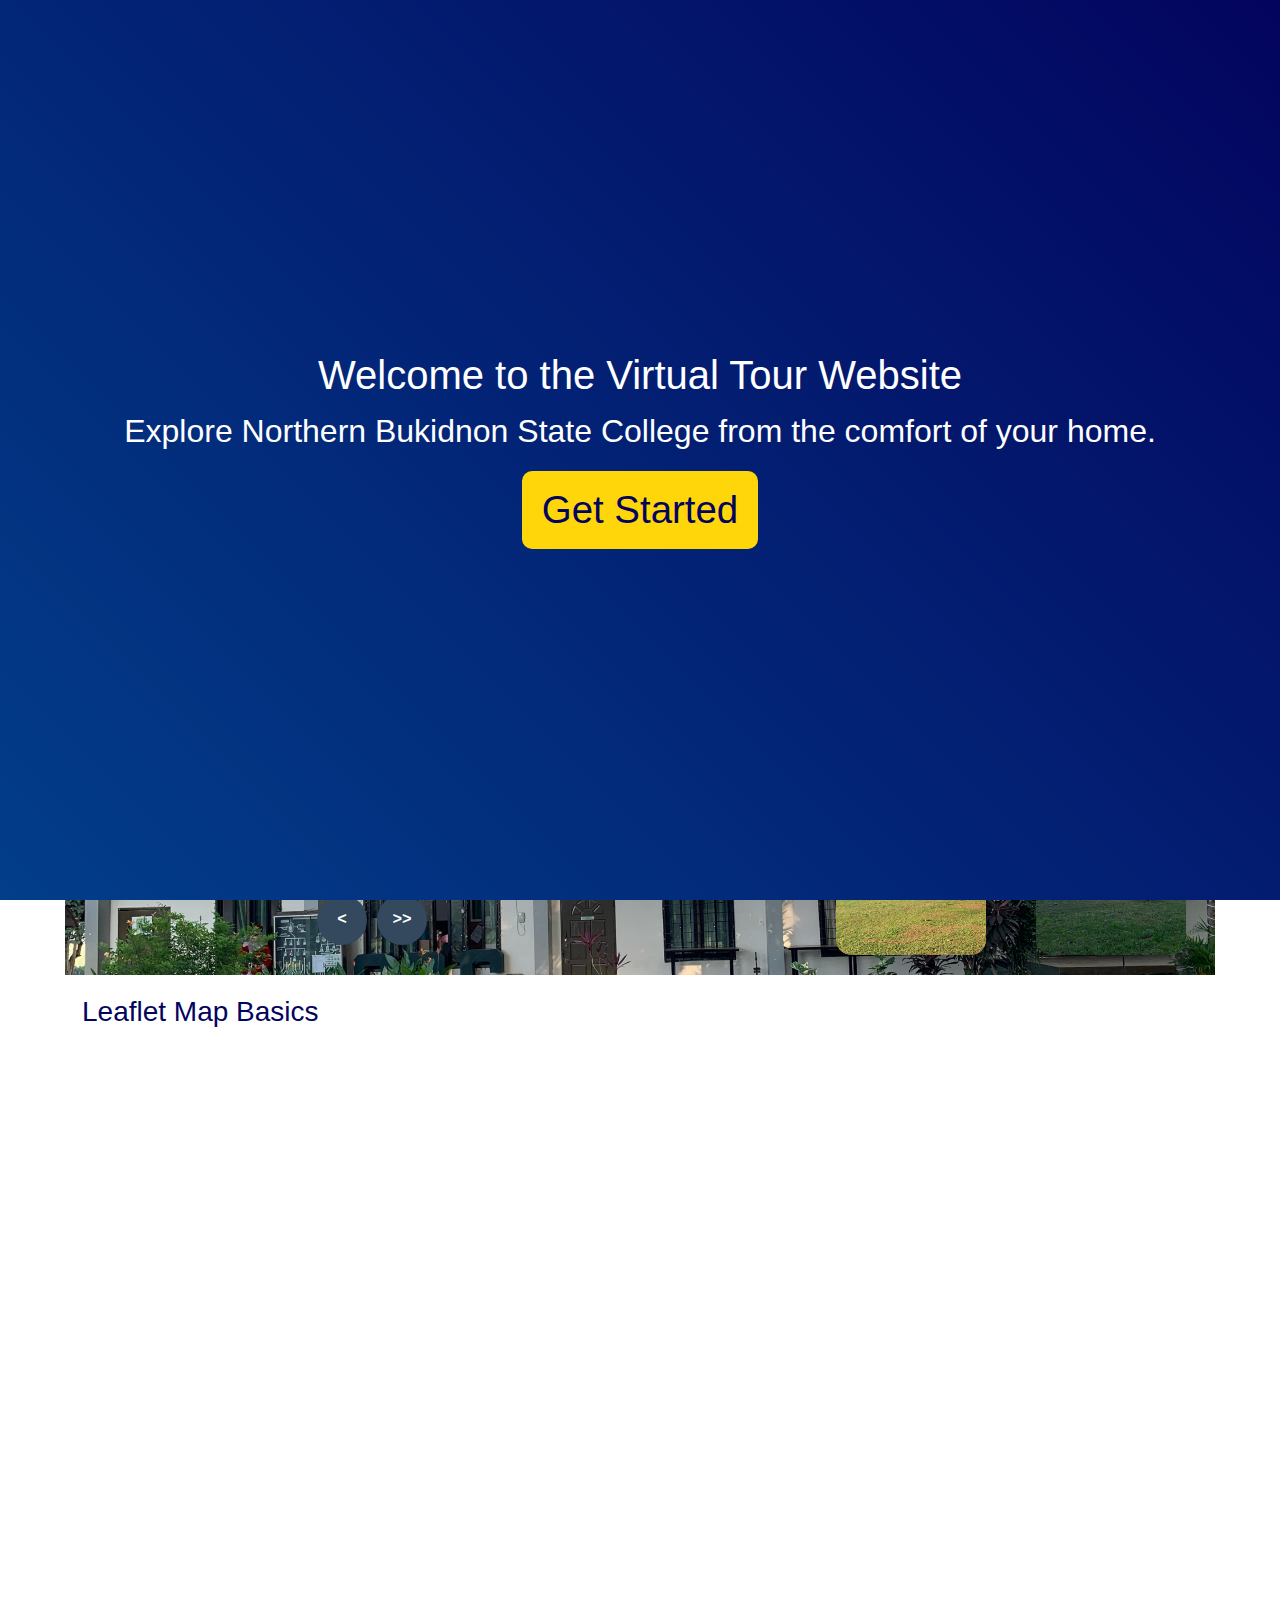
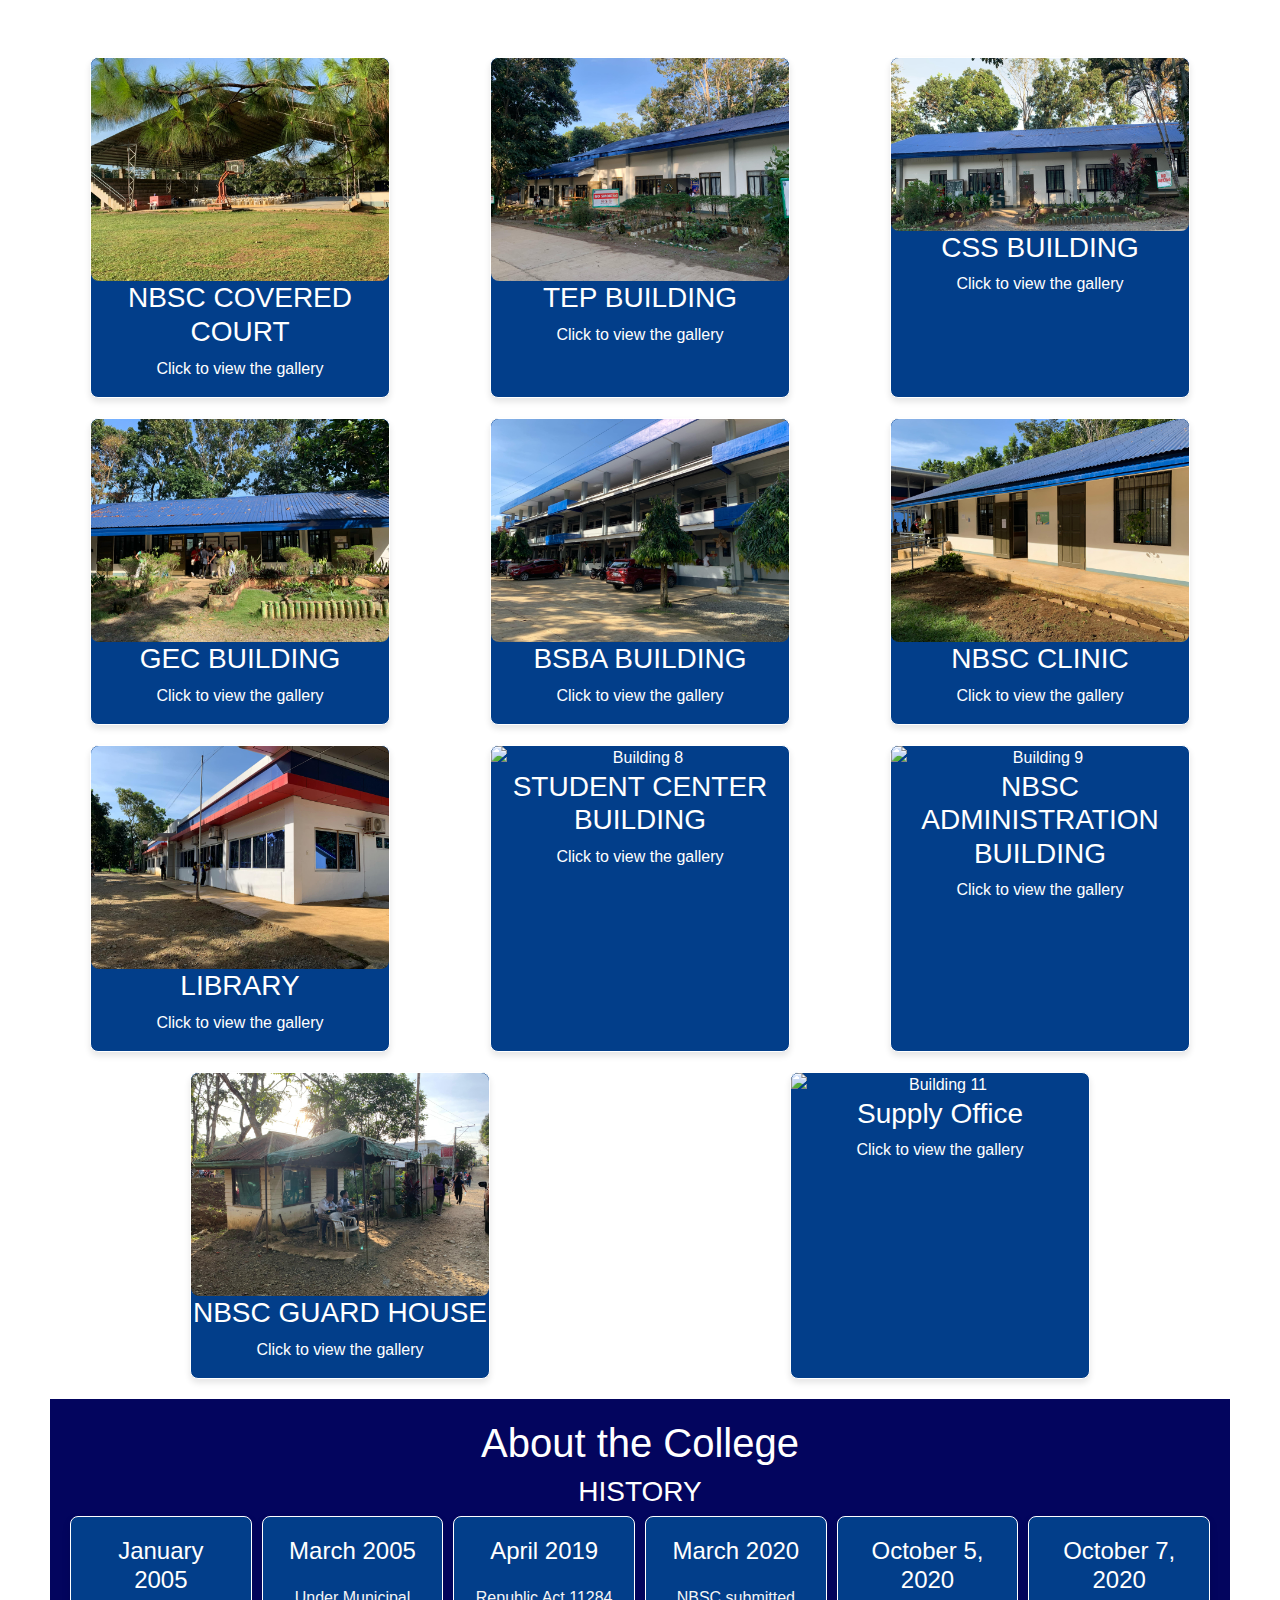
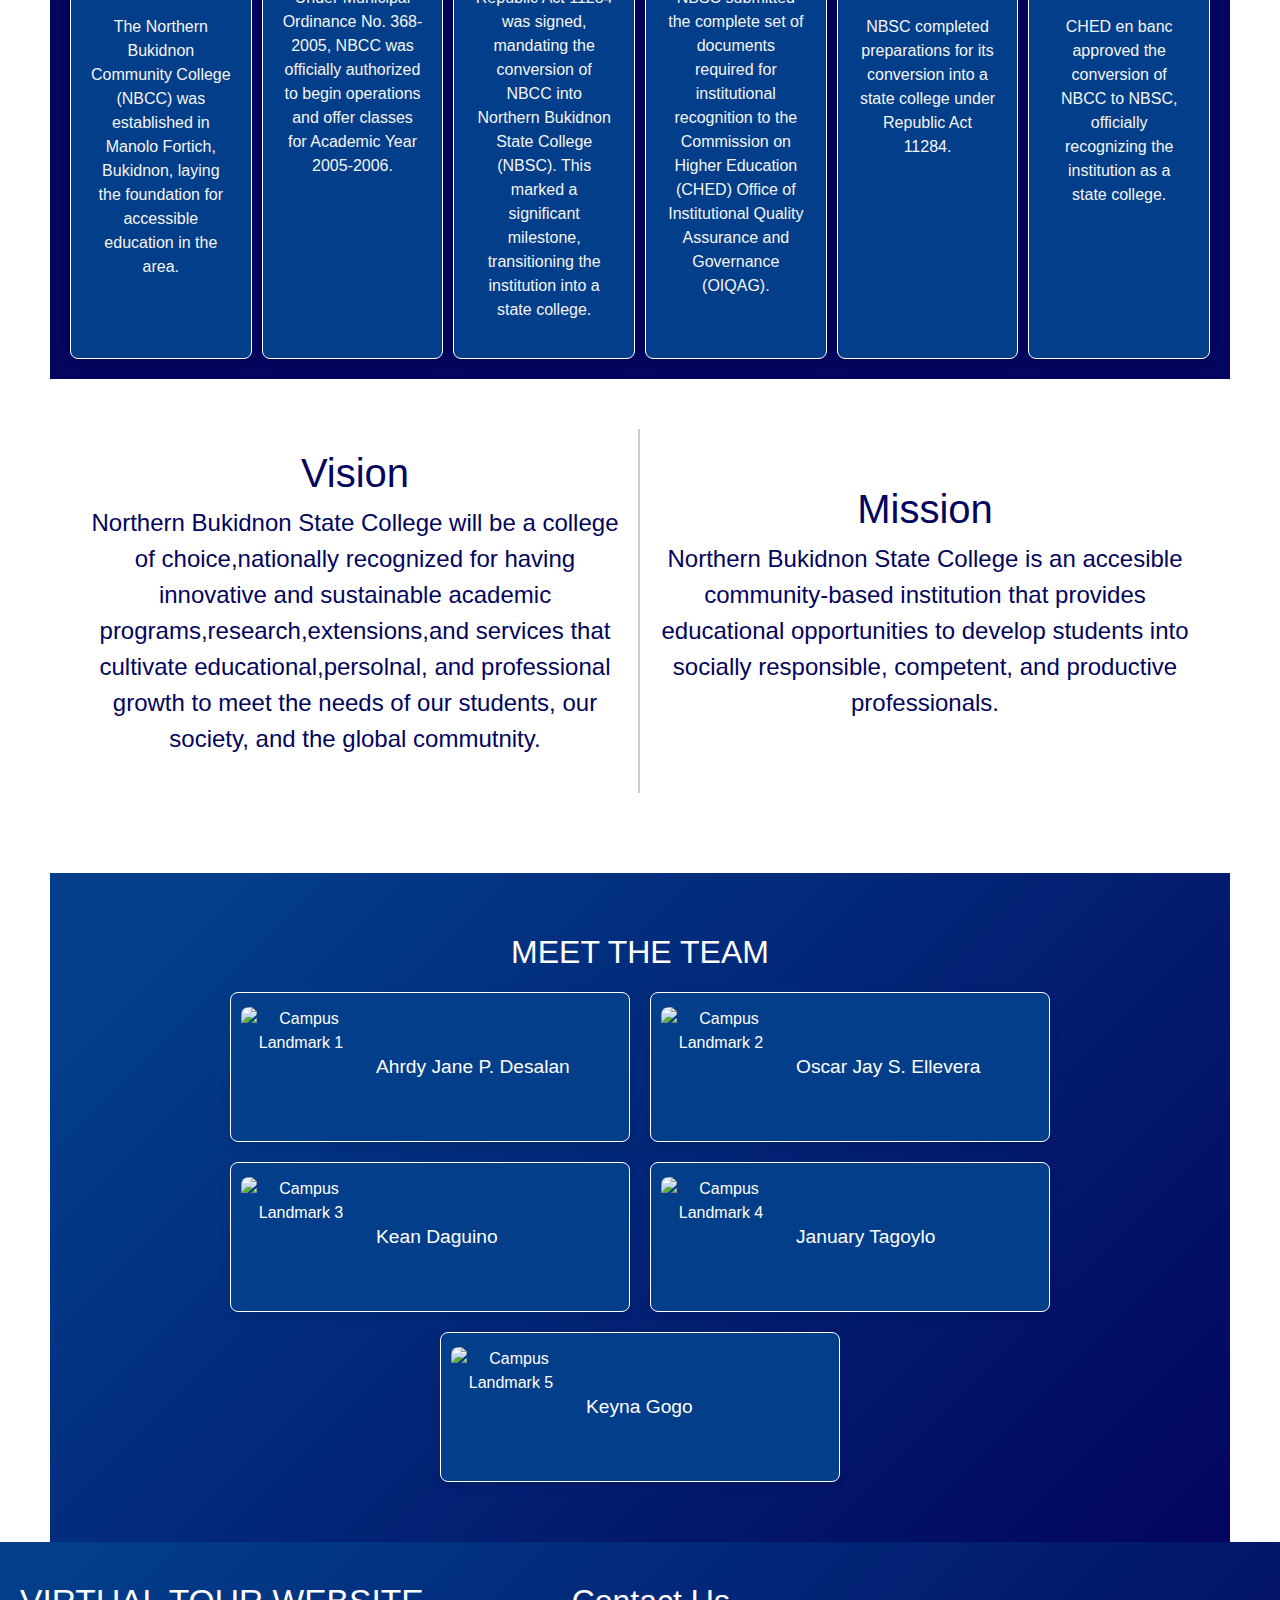
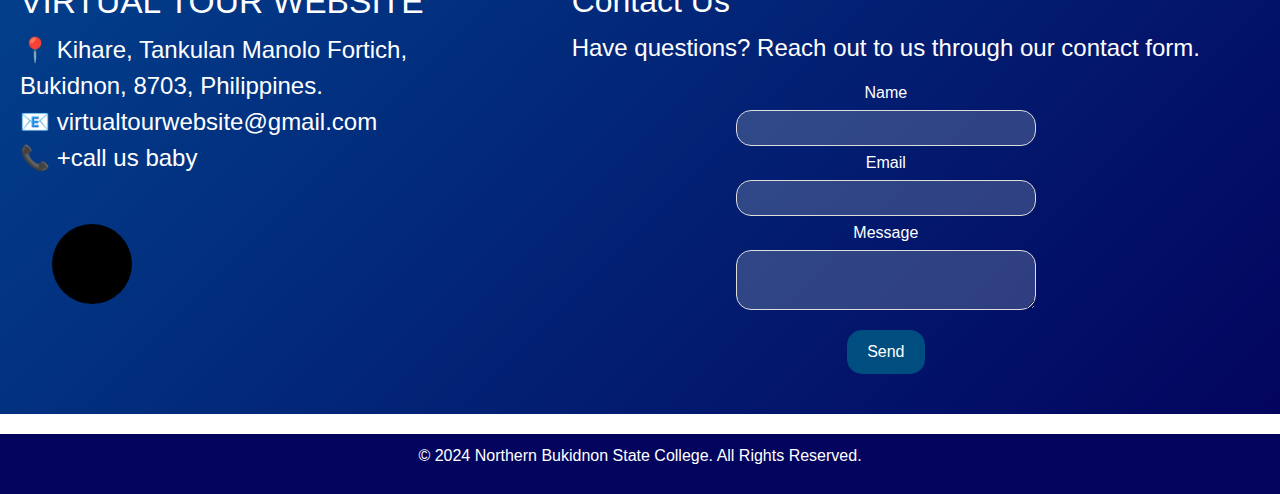
==== commit 79f53d20: "added something" ====
--- a/index.html
+++ b/index.html
@@ -24,10 +24,9 @@
         <div
             style="text-align: center; font-size: xx-large; font-family: 'Gill Sans', 'Gill Sans MT', Calibri, 'Trebuchet MS', sans-serif;">
             <h1>Welcome to the Virtual Tour Website</h1>
-            <img src="c:\Users\KaiiMichii\Documents\Picsart_24-12-04_20-30-54-391-removebg-preview.png" alt="" style="height: 360px; width: auto;">
             <p>Explore Northern Bukidnon State College from the comfort of your home.</p>
             <button onclick="hideGetStarted()"
-                style="padding: 10px 20px; background: var(--yellow); color: var(--dark-blue); border: none; cursor: pointer; border-radius: 10px; font-size: 1.2em ;">
+                style="padding: 10px 20px; background: var(--yellow); color: var(--dark-blue); border: none; cursor: pointer; border-radius: 10px; font-size: 1.2em;">
                 Get Started
             </button>
         </div>
@@ -36,7 +35,7 @@
     <!-- Rest of the content -->
     <header>
         <div class="">
-            <img src="c:\Users\KaiiMichii\Documents\Picsart_24-12-04_20-30-54-391-removebg-preview.png" alt="" style="height: 50px; width: auto;">
+            <img src="images/LOGO.png" alt="logo" style="height: 50px; width: auto;">
             NBSC VIRTUAL TOUR
         </div>
 
@@ -221,84 +220,84 @@
                 <h3>CSS BUILDING</h3>
                 <p>Click to view the gallery</p>
             </div>
-        
-
-        <!-- Card 4 -->
-        <div class="card" data-gallery="gallery4">
-            <img src="images/GEC.jpg" alt="Building 4" class="card-image">
-            <h3>GEC BUILDING</h3>
-            <p>Click to view the gallery</p>
-        </div>
-        
-
-        <!-- Card 5 -->
-        <div class="card" data-gallery="gallery5">
-            <img src="images/BSBA.jpg" alt="Building 5" class="card-image">
-            <h3>BSBA BUILDING</h3>
-            <p>Click to view the gallery</p>
-        </div>
-        
-
-        <!-- Card 6 -->
-        <div class="card" data-gallery="gallery6">
-            <img src="images/clinic.jpg" alt="Building 6" class="card-image">
-            <h3>NBSC CLINIC</h3>
-            <p>Click to view the gallery</p>
-        </div>
-        
-
-        <!-- Card 7 -->
-        <div class="card" data-gallery="gallery7">
-            <img src="images/lib1.jpg" alt="Building 7" class="card-image">
-            <h3>LIBRARY</h3>
-            <p>Click to view the gallery</p>
-        </div>
-    
-
-        <!-- Card 8 -->
-        <div class="card" data-gallery="gallery8">
-            <img src="images/SC BUILDING CAM.jpg" alt="Building 8" class="card-image">
-            <h3>STUDENT CENTER BUILDING</h3>
-            <p>Click to view the gallery</p>
-        </div>
-        
-
-        <!-- Card 9 -->
-        <div class="card" data-gallery="gallery9">
-            <img src="???" alt="Building 9" class="card-image">
-            <h3>NBSC ADMINISTRATION BUILDING</h3>
-            <p>Click to view the gallery</p>
-        </div>
-        
-
-        <!-- Card 10 -->
-        <div class="card" data-gallery="gallery10">
-            <img src="images/guard.jpg" alt="Building 10" class="card-image">
-            <h3>NBSC GUARD HOUSE</h3>
-            <p>Click to view the gallery</p>
-        </div>
-    
-
-        <!-- Card 11 -->
-        <div class="card" data-gallery="gallery11">
-            <img src="images/Supply Office 2.jpg" alt="Building 11" class="card-image">
-            <h3>Supply Office</h3>
-            <p>Click to view the gallery</p>
-        </div>
-        
-
-        <div class="modal" id="modal">
-            <div class="modal-content">
-                <span class="close" id="close">&times;</span>
-                <img id="gallery-image" src="" alt="Gallery Image">
-                <div class="modal-buttons">
-                    <button id="prev">Back</button>
-                    <button id="next">Next</button>
-                </div>
-            </div>
-        </div>
-        </div>
-    
+
+
+            <!-- Card 4 -->
+            <div class="card" data-gallery="gallery4">
+                <img src="images/GEC.jpg" alt="Building 4" class="card-image">
+                <h3>GEC BUILDING</h3>
+                <p>Click to view the gallery</p>
+            </div>
+
+
+            <!-- Card 5 -->
+            <div class="card" data-gallery="gallery5">
+                <img src="images/BSBA.jpg" alt="Building 5" class="card-image">
+                <h3>BSBA BUILDING</h3>
+                <p>Click to view the gallery</p>
+            </div>
+
+
+            <!-- Card 6 -->
+            <div class="card" data-gallery="gallery6">
+                <img src="images/clinic.jpg" alt="Building 6" class="card-image">
+                <h3>NBSC CLINIC</h3>
+                <p>Click to view the gallery</p>
+            </div>
+
+
+            <!-- Card 7 -->
+            <div class="card" data-gallery="gallery7">
+                <img src="images/lib1.jpg" alt="Building 7" class="card-image">
+                <h3>LIBRARY</h3>
+                <p>Click to view the gallery</p>
+            </div>
+
+
+            <!-- Card 8 -->
+            <div class="card" data-gallery="gallery8">
+                <img src="images/SC BUILDING CAM.jpg" alt="Building 8" class="card-image">
+                <h3>STUDENT CENTER BUILDING</h3>
+                <p>Click to view the gallery</p>
+            </div>
+
+
+            <!-- Card 9 -->
+            <div class="card" data-gallery="gallery9">
+                <img src="???" alt="Building 9" class="card-image">
+                <h3>NBSC ADMINISTRATION BUILDING</h3>
+                <p>Click to view the gallery</p>
+            </div>
+
+
+            <!-- Card 10 -->
+            <div class="card" data-gallery="gallery10">
+                <img src="images/guard.jpg" alt="Building 10" class="card-image">
+                <h3>NBSC GUARD HOUSE</h3>
+                <p>Click to view the gallery</p>
+            </div>
+
+
+            <!-- Card 11 -->
+            <div class="card" data-gallery="gallery11">
+                <img src="images/Supply Office 2.jpg" alt="Building 11" class="card-image">
+                <h3>Supply Office</h3>
+                <p>Click to view the gallery</p>
+            </div>
+
+
+            <div class="modal" id="modal">
+                <div class="modal-content">
+                    <span class="close" id="close">&times;</span>
+                    <img id="gallery-image" src="" alt="Gallery Image">
+                    <div class="modal-buttons">
+                        <button id="prev">Back</button>
+                        <button id="next">Next</button>
+                    </div>
+                </div>
+            </div>
+        </div>
+
 
         <script src="modal.js"></script>
 
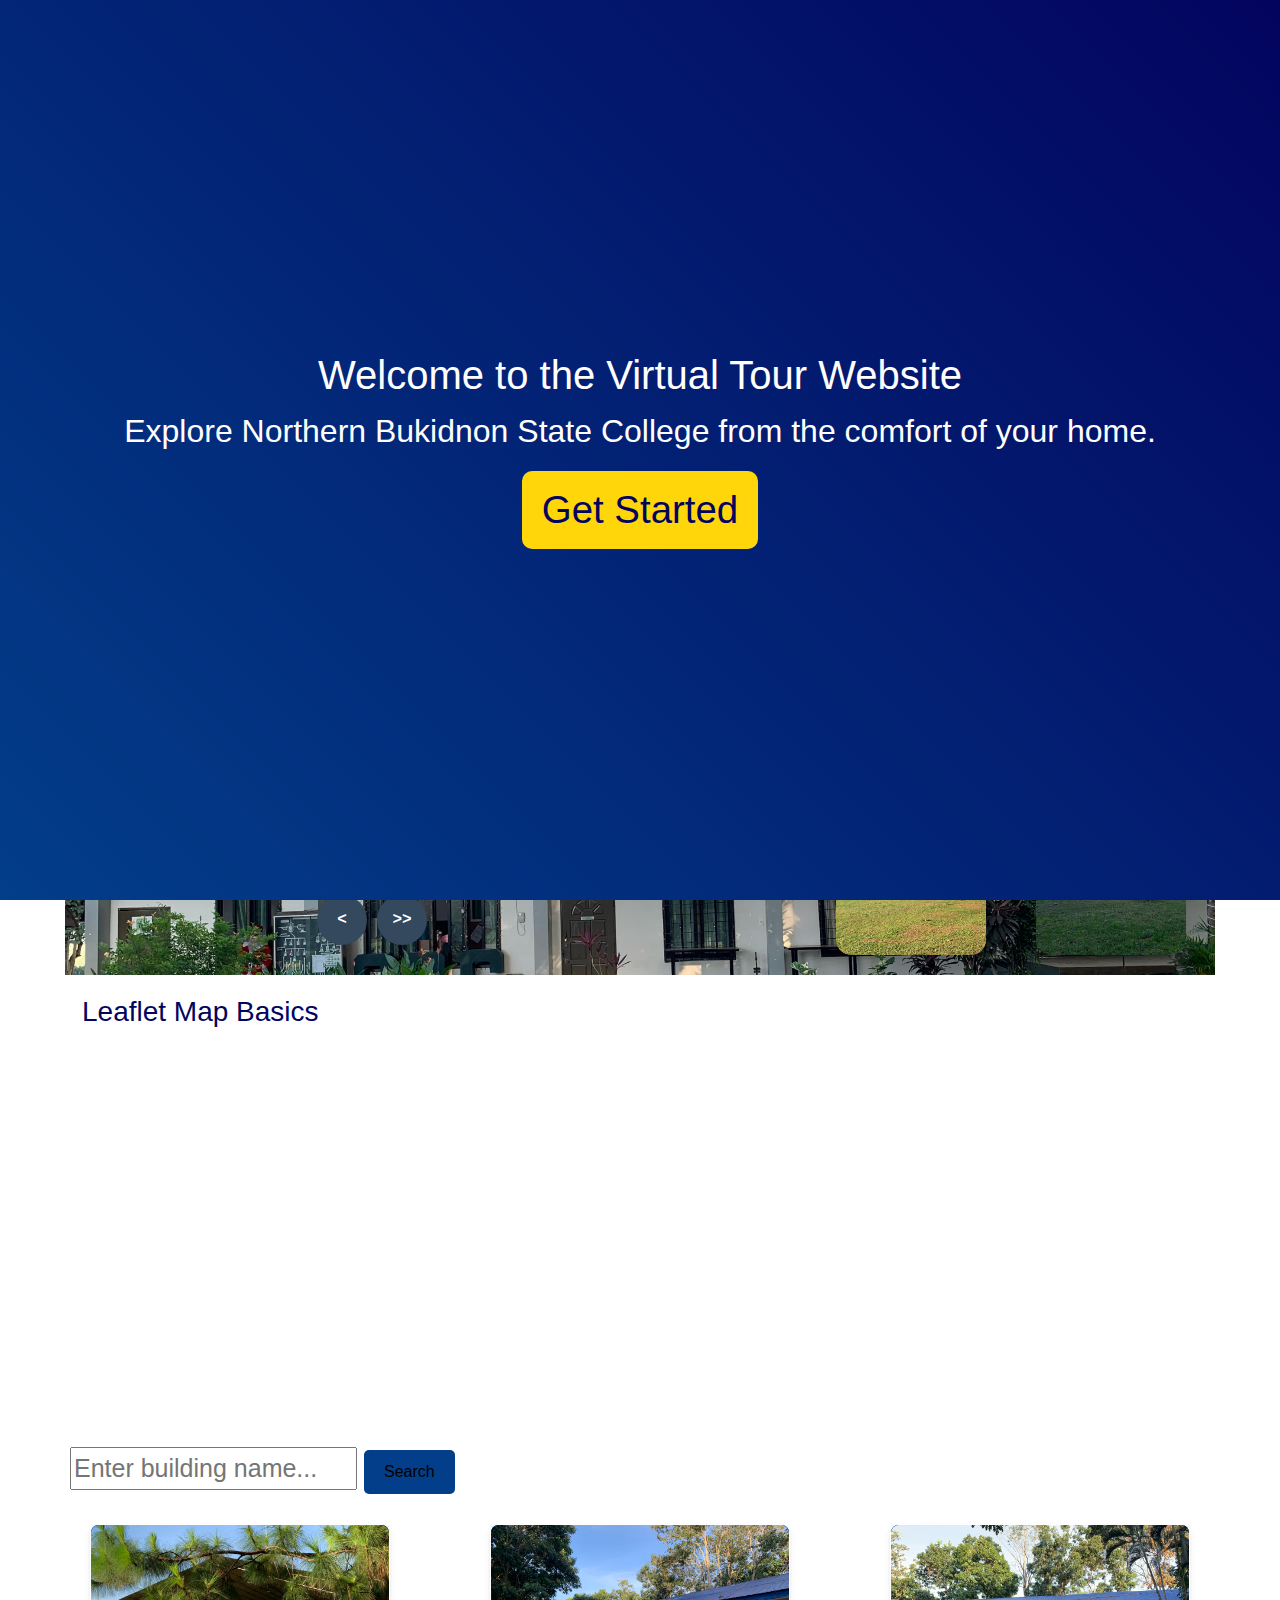
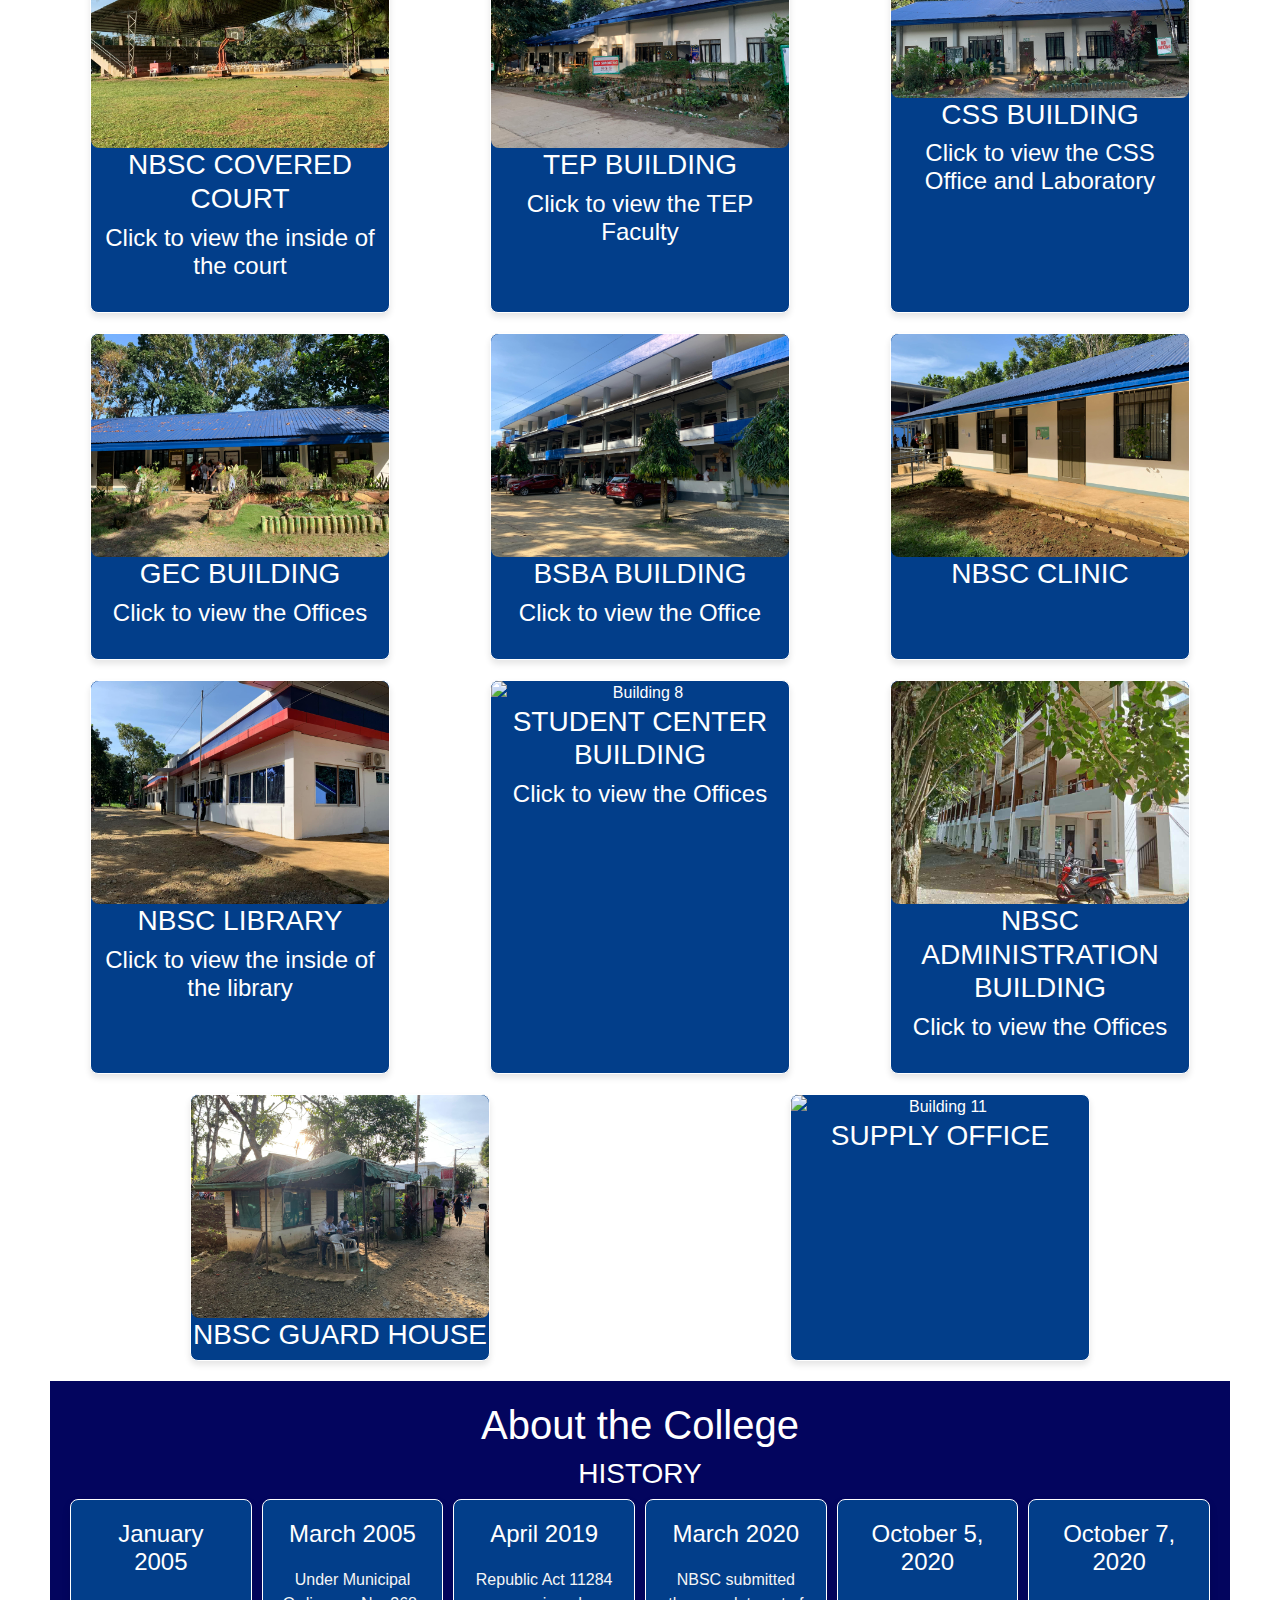
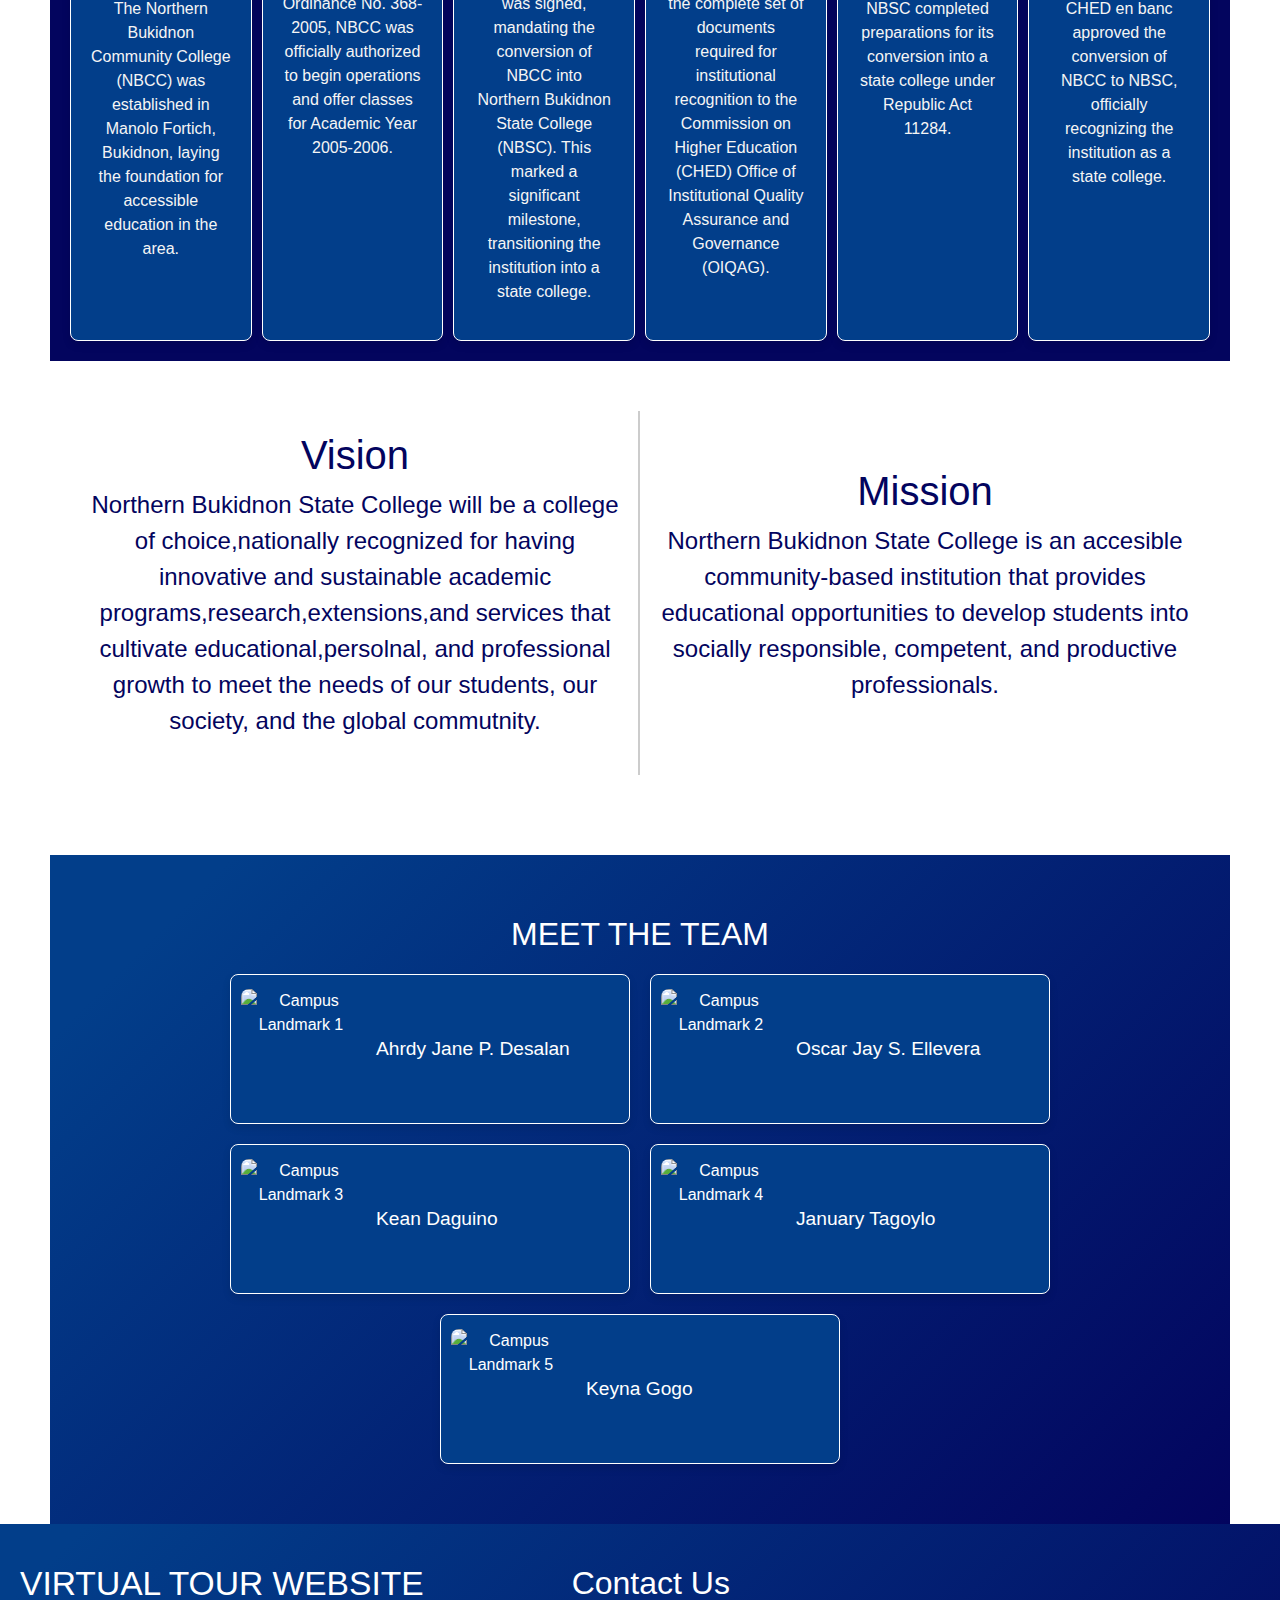
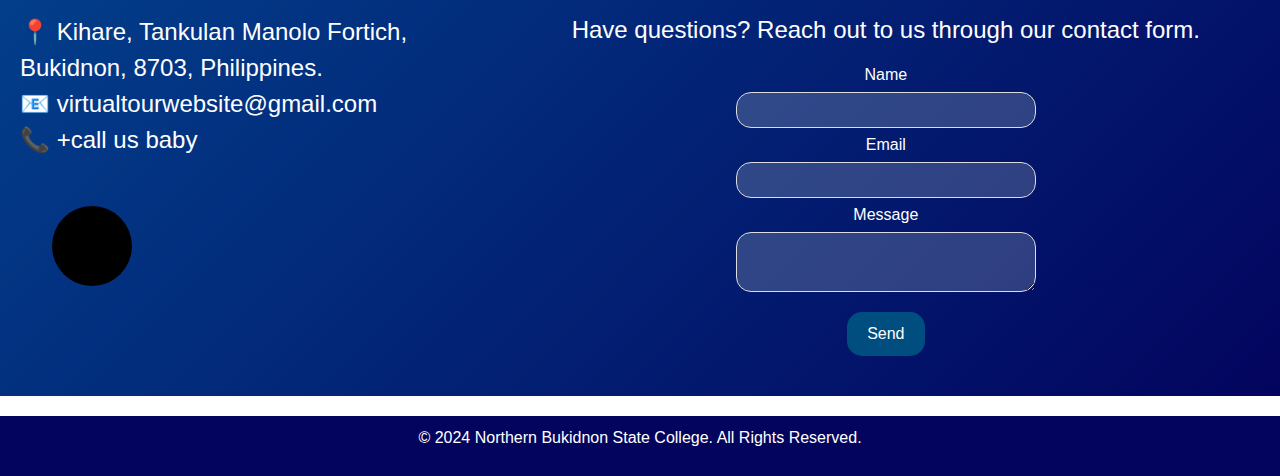
==== commit 96c2b85b: "added something" ====
--- a/index.html
+++ b/index.html
@@ -196,112 +196,117 @@
                 <h3>Leaflet Map Basics</h3>
                 <div id="map"></div>
             </div>
+
+            <!--SEARCH BAR-->
+            <div class="search-container">
+                <input type="text" id="searchBar" placeholder="Enter building name..." />
+                <button onclick="searchBuilding()">Search</button>
+            </div>
+
+            <div id="searchResult" class="search-result"></div>
+
+            <div id="galleryContainer" class="cards-container">
+
+                <!--Gallery Section-->
+                <!-- Card 1 -->
+                <div class="card" data-gallery="gallery1">
+                    <img src="images/Covered Court.jpg" alt="Building 1" class="card-image">
+                    <h3>NBSC COVERED COURT</h3>
+                    <p>Click to view the inside of the court</p>
+                </div>
+
+                <!-- Card 2 -->
+                <div class="card" data-gallery="gallery2">
+                    <img src="images/TEP.jpg" alt="Building 2" class="card-image">
+                    <h3>TEP BUILDING</h3>
+                    <p>Click to view the TEP Faculty</p>
+                </div>
+
+                <!-- Card 3 -->
+                <div class="card" data-gallery="gallery3">
+                    <img src="images/CSS.jpg" alt="Building 3" class="card-image">
+                    <h3>CSS BUILDING</h3>
+                    <p>Click to view the CSS Office and Laboratory</p>
+                </div>
+
+
+                <!-- Card 4 -->
+                <div class="card" data-gallery="gallery4">
+                    <img src="images/GEC.jpg" alt="Building 4" class="card-image">
+                    <h3>GEC BUILDING</h3>
+                    <p>Click to view the Offices</p>
+                </div>
+
+
+                <!-- Card 5 -->
+                <div class="card" data-gallery="gallery5">
+                    <img src="images/BSBA.jpg" alt="Building 5" class="card-image">
+                    <h3>BSBA BUILDING</h3>
+                    <p>Click to view the Office</p>
+                </div>
+
+
+                <!-- Card 6 -->
+                <div class="card" data-gallery="gallery6">
+                    <img src="images/clinic.jpg" alt="Building 6" class="card-image">
+                    <h3>NBSC CLINIC</h3>
+                </div>
+
+
+                <!-- Card 7 -->
+                <div class="card" data-gallery="gallery7">
+                    <img src="images/lib1.jpg" alt="Building 7" class="card-image">
+                    <h3>NBSC LIBRARY</h3>
+                    <p>Click to view the inside of the library</p>
+                </div>
+
+
+                <!-- Card 8 -->
+                <div class="card" data-gallery="gallery8">
+                    <img src="images/SC BUILDING CAM.jpg" alt="Building 8" class="card-image">
+                    <h3>STUDENT CENTER BUILDING</h3>
+                    <p>Click to view the Offices</p>
+                </div>
+
+
+                <!-- Card 9 -->
+                <div class="card" data-gallery="gallery9">
+                    <img src="images/462642660_1101126861363075_6908049445146062425_n.jpg" alt="Building 9"
+                        class="card-image">
+                    <h3>NBSC ADMINISTRATION BUILDING</h3>
+                    <p>Click to view the Offices</p>
+                </div>
+
+
+                <!-- Card 10 -->
+                <div class="card" data-gallery="gallery10">
+                    <img src="images/guard.jpg" alt="Building 10" class="card-image">
+                    <h3>NBSC GUARD HOUSE</h3>
+                </div>
+
+
+                <!-- Card 11 -->
+                <div class="card" data-gallery="gallery11">
+                    <img src="images/Supply Office 2.jpg" alt="Building 11" class="card-image">
+                    <h3>SUPPLY OFFICE</h3>
+                </div>
+
+
+                <div class="modal" id="modal">
+                    <div class="modal-content">
+                        <span class="close" id="close">&times;</span>
+                        <img id="gallery-image" src="" alt="Gallery Image">
+                        <div class="modal-buttons">
+                            <button id="prev">Back</button>
+                            <button id="next">Next</button>
+                        </div>
+                    </div>
+                </div>
+            </div>
+
+
+            <script src="modal.js"></script>
         </section>
-
-        <!--Gallery Section-->
-        <div class="cards-container">
-            <!-- Card 1 -->
-            <div class="card" data-gallery="gallery1">
-                <img src="images/Covered Court.jpg" alt="Building 1" class="card-image">
-                <h3>NBSC COVERED COURT</h3>
-                <p>Click to view the gallery</p>
-            </div>
-
-            <!-- Card 2 -->
-            <div class="card" data-gallery="gallery2">
-                <img src="images/TEP.jpg" alt="Building 2" class="card-image">
-                <h3>TEP BUILDING</h3>
-                <p>Click to view the gallery</p>
-            </div>
-
-            <!-- Card 3 -->
-            <div class="card" data-gallery="gallery3">
-                <img src="images/CSS.jpg" alt="Building 3" class="card-image">
-                <h3>CSS BUILDING</h3>
-                <p>Click to view the gallery</p>
-            </div>
-
-
-            <!-- Card 4 -->
-            <div class="card" data-gallery="gallery4">
-                <img src="images/GEC.jpg" alt="Building 4" class="card-image">
-                <h3>GEC BUILDING</h3>
-                <p>Click to view the gallery</p>
-            </div>
-
-
-            <!-- Card 5 -->
-            <div class="card" data-gallery="gallery5">
-                <img src="images/BSBA.jpg" alt="Building 5" class="card-image">
-                <h3>BSBA BUILDING</h3>
-                <p>Click to view the gallery</p>
-            </div>
-
-
-            <!-- Card 6 -->
-            <div class="card" data-gallery="gallery6">
-                <img src="images/clinic.jpg" alt="Building 6" class="card-image">
-                <h3>NBSC CLINIC</h3>
-                <p>Click to view the gallery</p>
-            </div>
-
-
-            <!-- Card 7 -->
-            <div class="card" data-gallery="gallery7">
-                <img src="images/lib1.jpg" alt="Building 7" class="card-image">
-                <h3>LIBRARY</h3>
-                <p>Click to view the gallery</p>
-            </div>
-
-
-            <!-- Card 8 -->
-            <div class="card" data-gallery="gallery8">
-                <img src="images/SC BUILDING CAM.jpg" alt="Building 8" class="card-image">
-                <h3>STUDENT CENTER BUILDING</h3>
-                <p>Click to view the gallery</p>
-            </div>
-
-
-            <!-- Card 9 -->
-            <div class="card" data-gallery="gallery9">
-                <img src="???" alt="Building 9" class="card-image">
-                <h3>NBSC ADMINISTRATION BUILDING</h3>
-                <p>Click to view the gallery</p>
-            </div>
-
-
-            <!-- Card 10 -->
-            <div class="card" data-gallery="gallery10">
-                <img src="images/guard.jpg" alt="Building 10" class="card-image">
-                <h3>NBSC GUARD HOUSE</h3>
-                <p>Click to view the gallery</p>
-            </div>
-
-
-            <!-- Card 11 -->
-            <div class="card" data-gallery="gallery11">
-                <img src="images/Supply Office 2.jpg" alt="Building 11" class="card-image">
-                <h3>Supply Office</h3>
-                <p>Click to view the gallery</p>
-            </div>
-
-
-            <div class="modal" id="modal">
-                <div class="modal-content">
-                    <span class="close" id="close">&times;</span>
-                    <img id="gallery-image" src="" alt="Gallery Image">
-                    <div class="modal-buttons">
-                        <button id="prev">Back</button>
-                        <button id="next">Next</button>
-                    </div>
-                </div>
-            </div>
-        </div>
-
-
-        <script src="modal.js"></script>
-
-
 
         <!--About Section-->
         <section class="about" id="about">
--- a/index.css
+++ b/index.css
@@ -377,7 +377,7 @@
 }
 
 #map {
-    height: 600px;
+    height: 400px;
 }
 
 
@@ -787,13 +787,13 @@
 
 .cards-container {
     display: flex;
-    flex-direction:row;
+    flex-direction: row;
     gap: 20px;
     flex-wrap: wrap;
     justify-content: space-around;
     margin-bottom: 20px;
     margin-top: 20px;
-    
+
 }
 
 .card {
@@ -870,4 +870,58 @@
 
 .modal-buttons button:hover {
     background-color: #0056b3;
+}
+
+.highlight-card {
+    border: 3px solid #456bf5;
+    box-shadow: 0 4px 10px rgba(47, 65, 185, 0.6);
+    background-color: #396dbc;
+    transition: background-color 0.3s, border 0.3s;
+}
+
+.search-result {
+    margin-top: 20px;
+    text-align: center;
+}
+
+.result-card {
+    display: inline-block;
+    width: 300px;
+    border: 1px solid #007bff;
+    border-radius: 8px;
+    padding: 10px;
+    box-shadow: 0 4px 6px rgb(38, 99, 191);
+    background-color: #007bff;
+}
+
+.result-card img {
+    border-radius: 8px;
+}
+
+.result-card h4 {
+    margin: 10px 0 5px;
+    font-size: 18px;
+}
+
+.result-card p {
+    color:#023e8a;
+    font-size: 14px;
+}
+.search-container{
+    font-size: 25px;
+    border-radius: 5px;
+    padding: 10px 20px;
+
+}
+.search-container button{
+    background-color:#023e8a;
+    box-shadow: #004d80;
+    border: none;
+    padding: 10px 20px;
+    font-size: 16px;
+    cursor: pointer;
+    border-radius: 5px;
+}
+.search-container button:hover{
+    background-color: #0056b3;
 }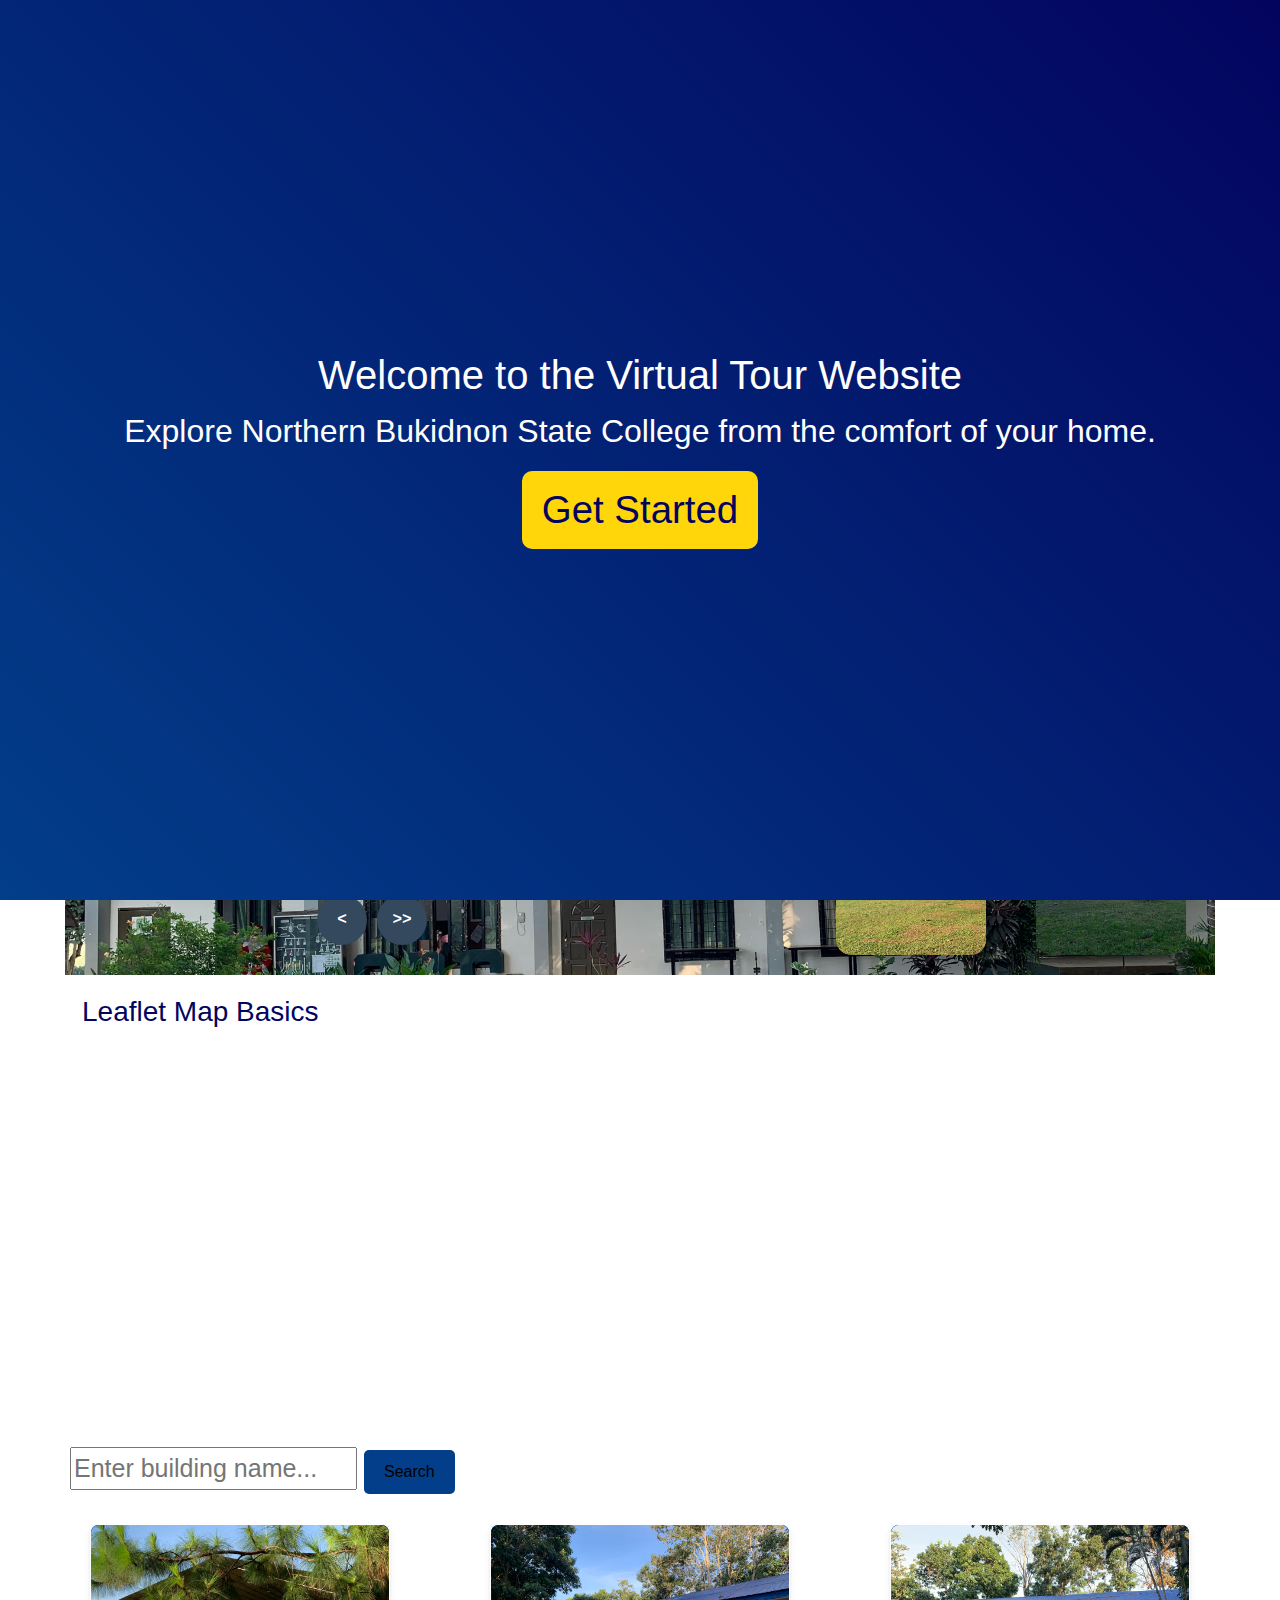
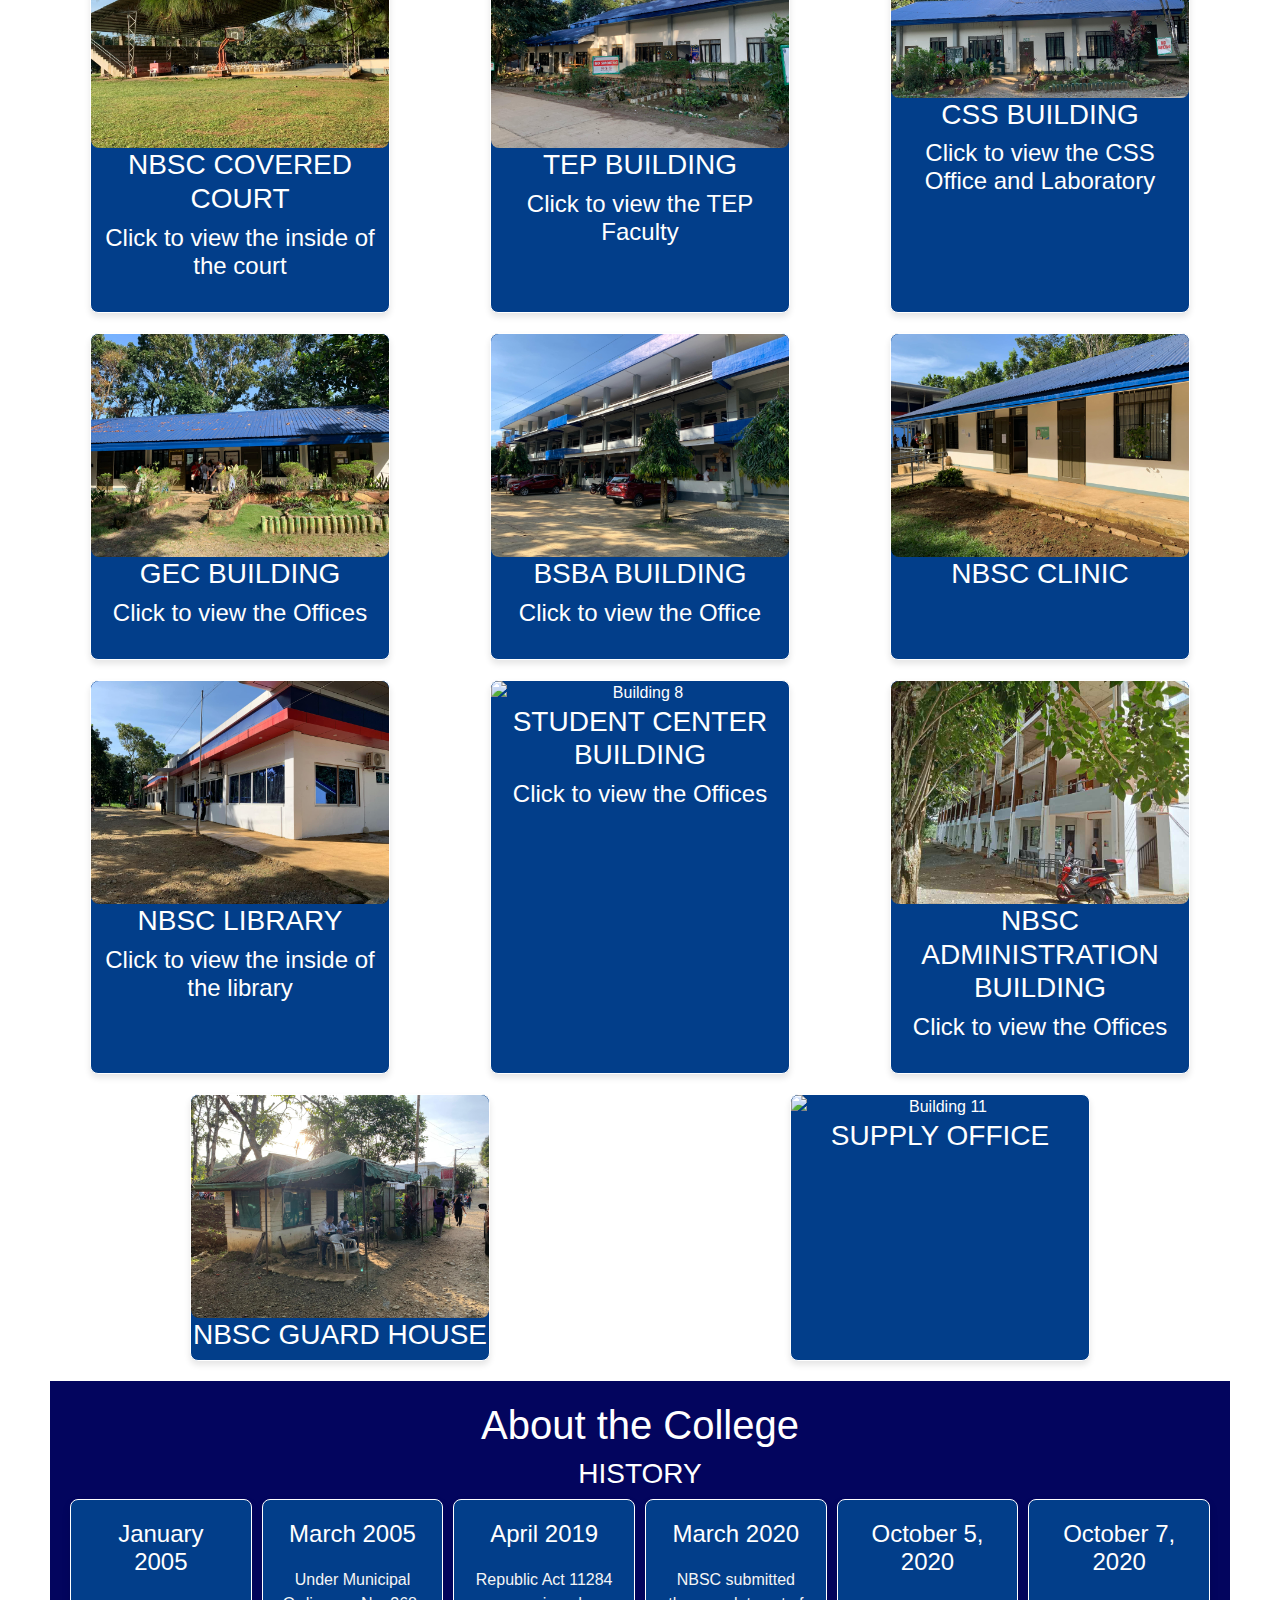
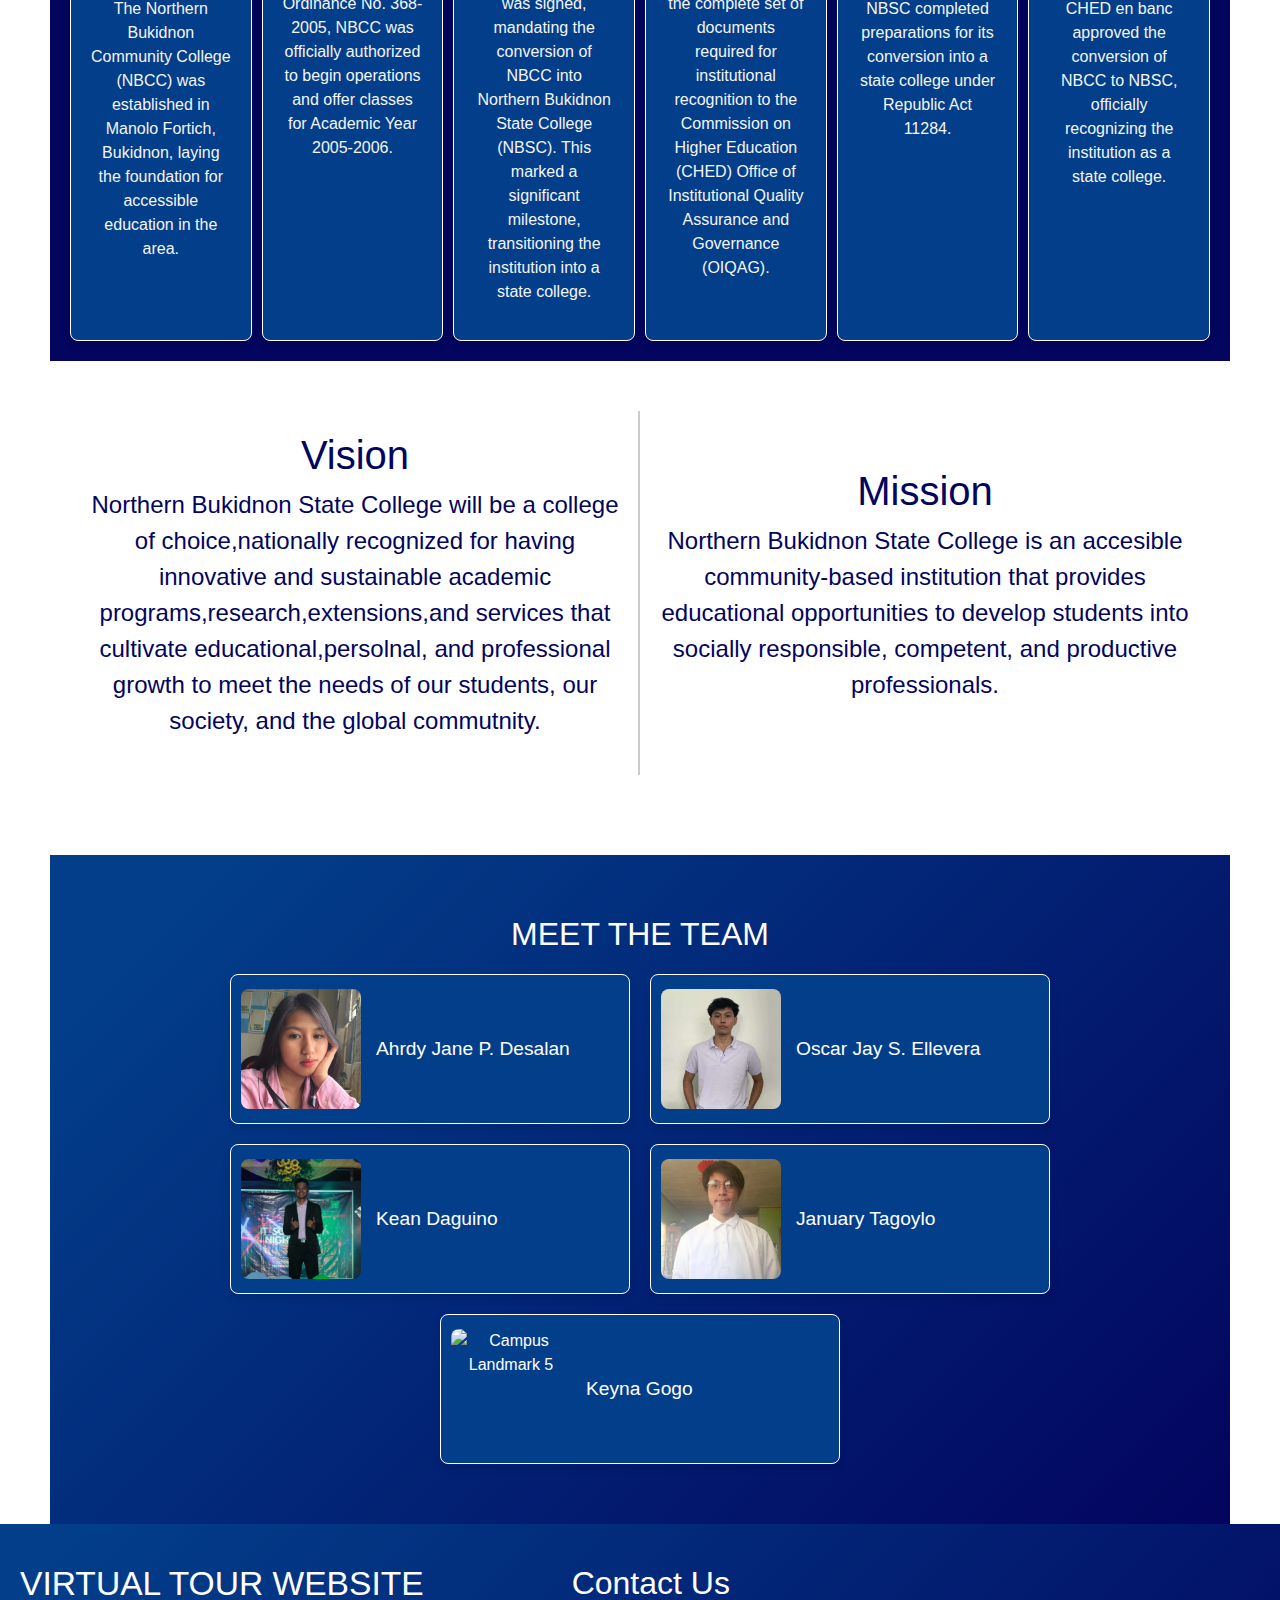
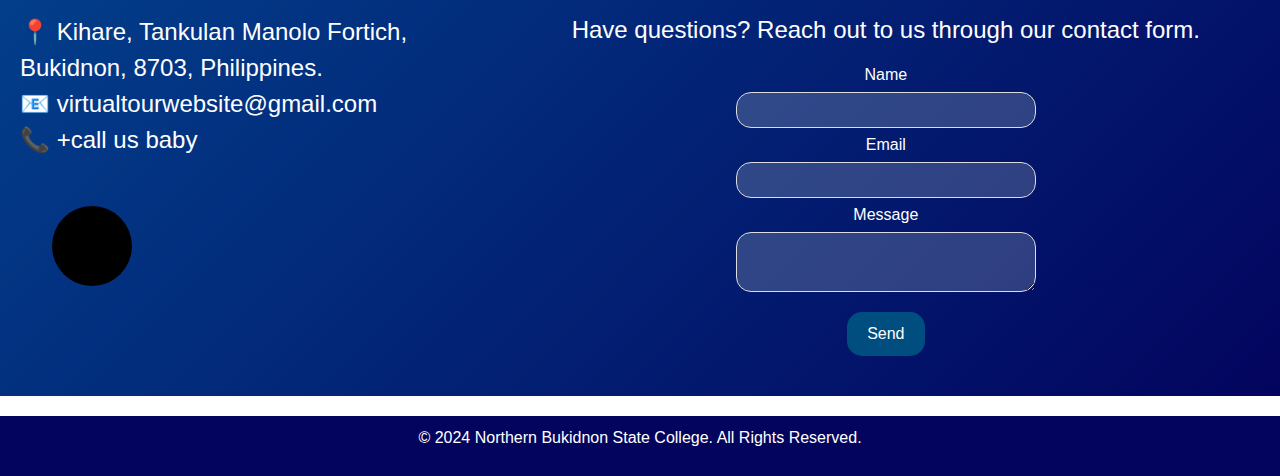
==== commit e8cbc98b: "added mah everything my blood and sweat 00000001" ====
--- a/index.html
+++ b/index.html
@@ -374,19 +374,19 @@
             </div>
             <div class="gallery">
                 <div class="card">
-                    <img src="https://via.placeholder.com/300" alt="Campus Landmark 1">
+                    <img src="images/ANTE1.jpg" alt="Campus Landmark 1">
                     <h1>Ahrdy Jane P. Desalan</h1>
                 </div>
                 <div class="card">
-                    <img src="https://via.placeholder.com/300" alt="Campus Landmark 2">
+                    <img src="images/ANGKOL2.jpg" alt="Campus Landmark 2">
                     <h1>Oscar Jay S. Ellevera</h1>
                 </div>
                 <div class="card">
-                    <img src="https://via.placeholder.com/300" alt="Campus Landmark 3">
+                    <img src="images/ANGKOL.jpg" alt="Campus Landmark 3">
                     <h1>Kean Daguino</h1>
                 </div>
                 <div class="card">
-                    <img src="https://via.placeholder.com/300" alt="Campus Landmark 4">
+                    <img src="images/ANGKOL3.jpg" alt="Campus Landmark 4">
                     <h1>January Tagoylo</h1>
                 </div>
                 <div class="card">
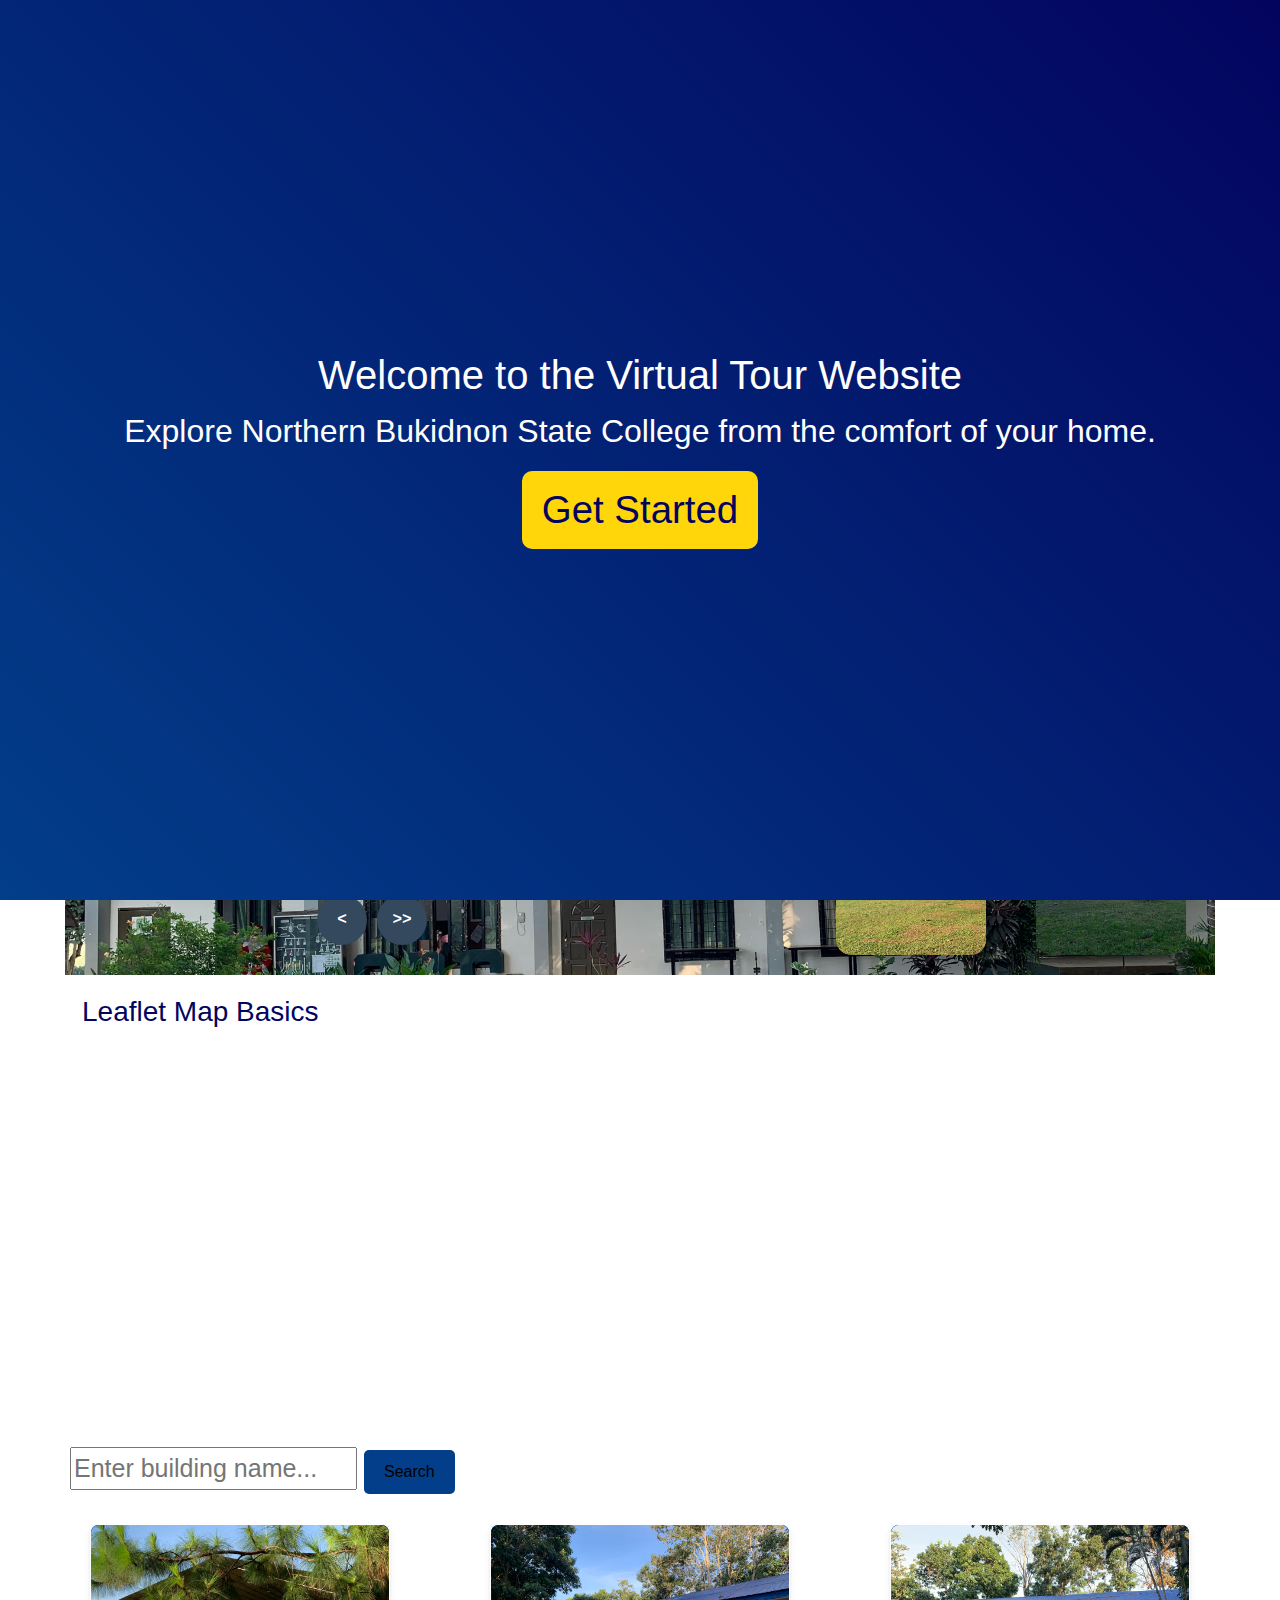
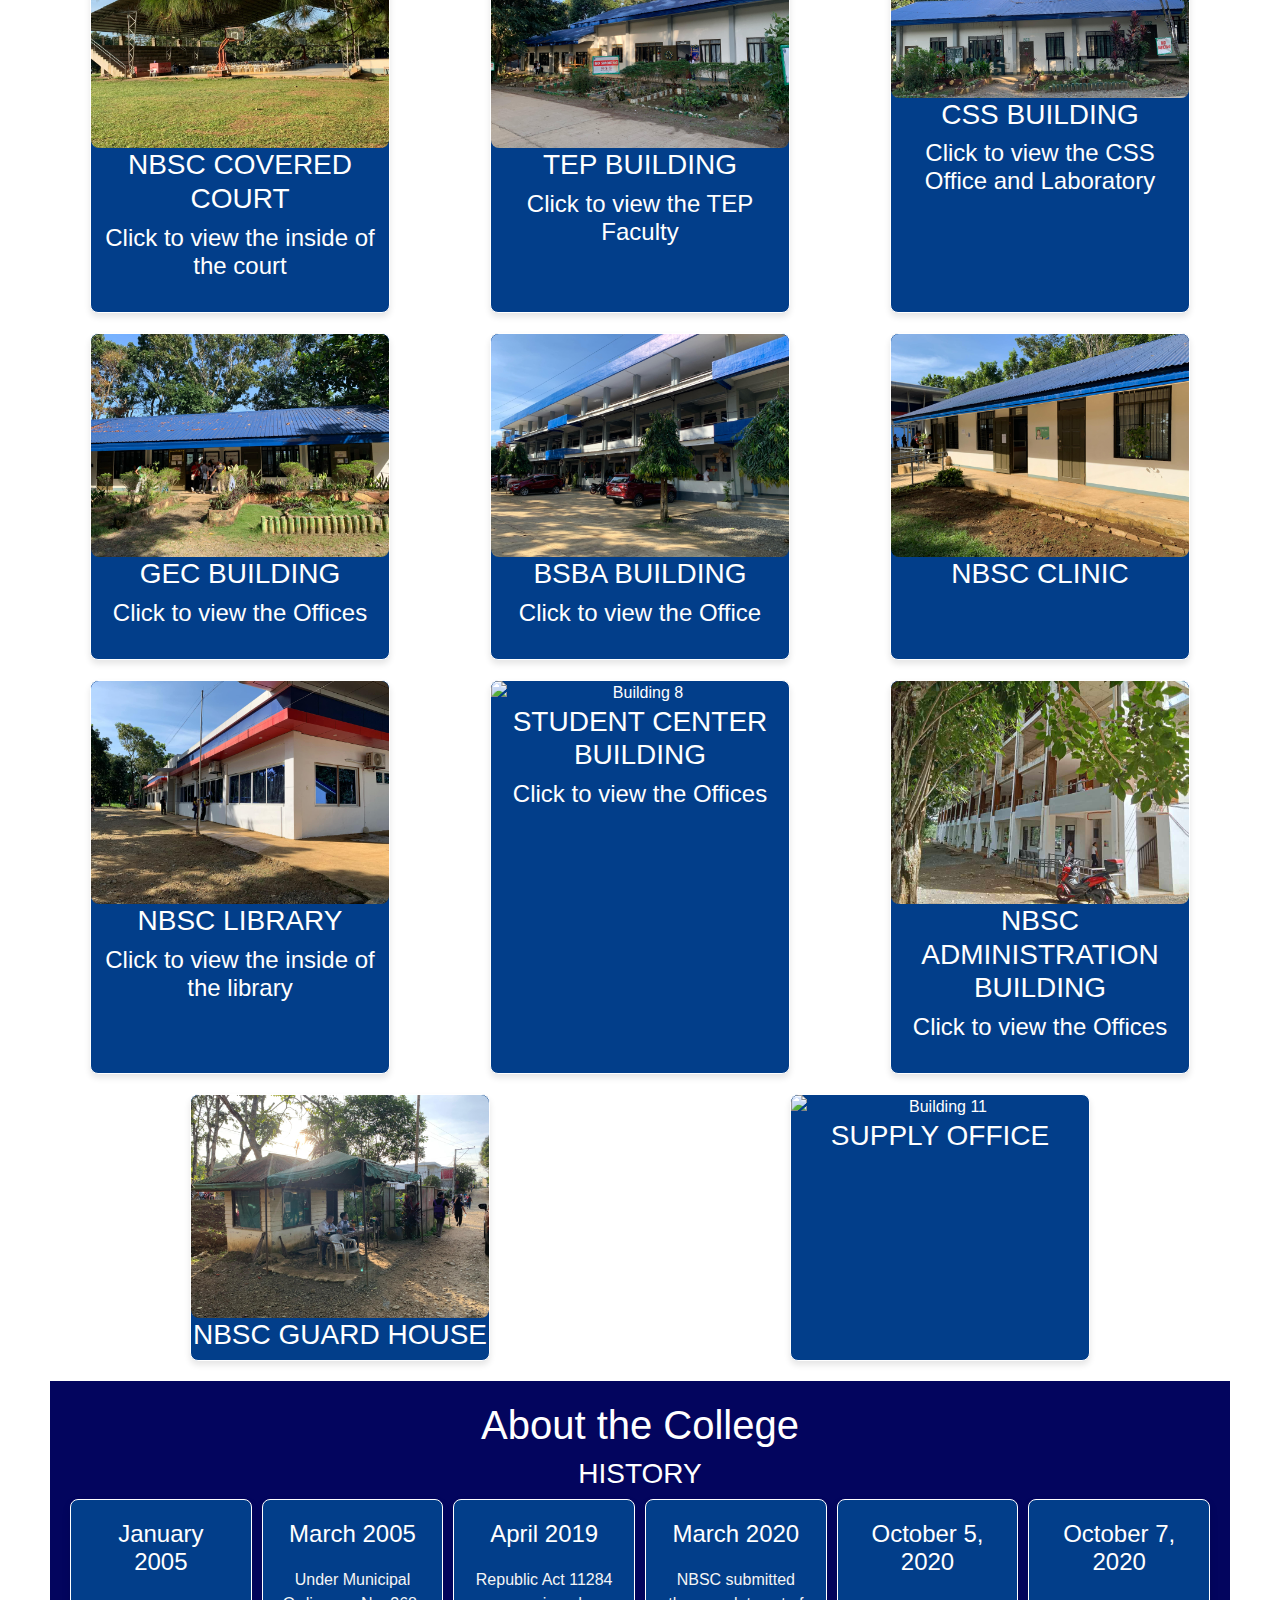
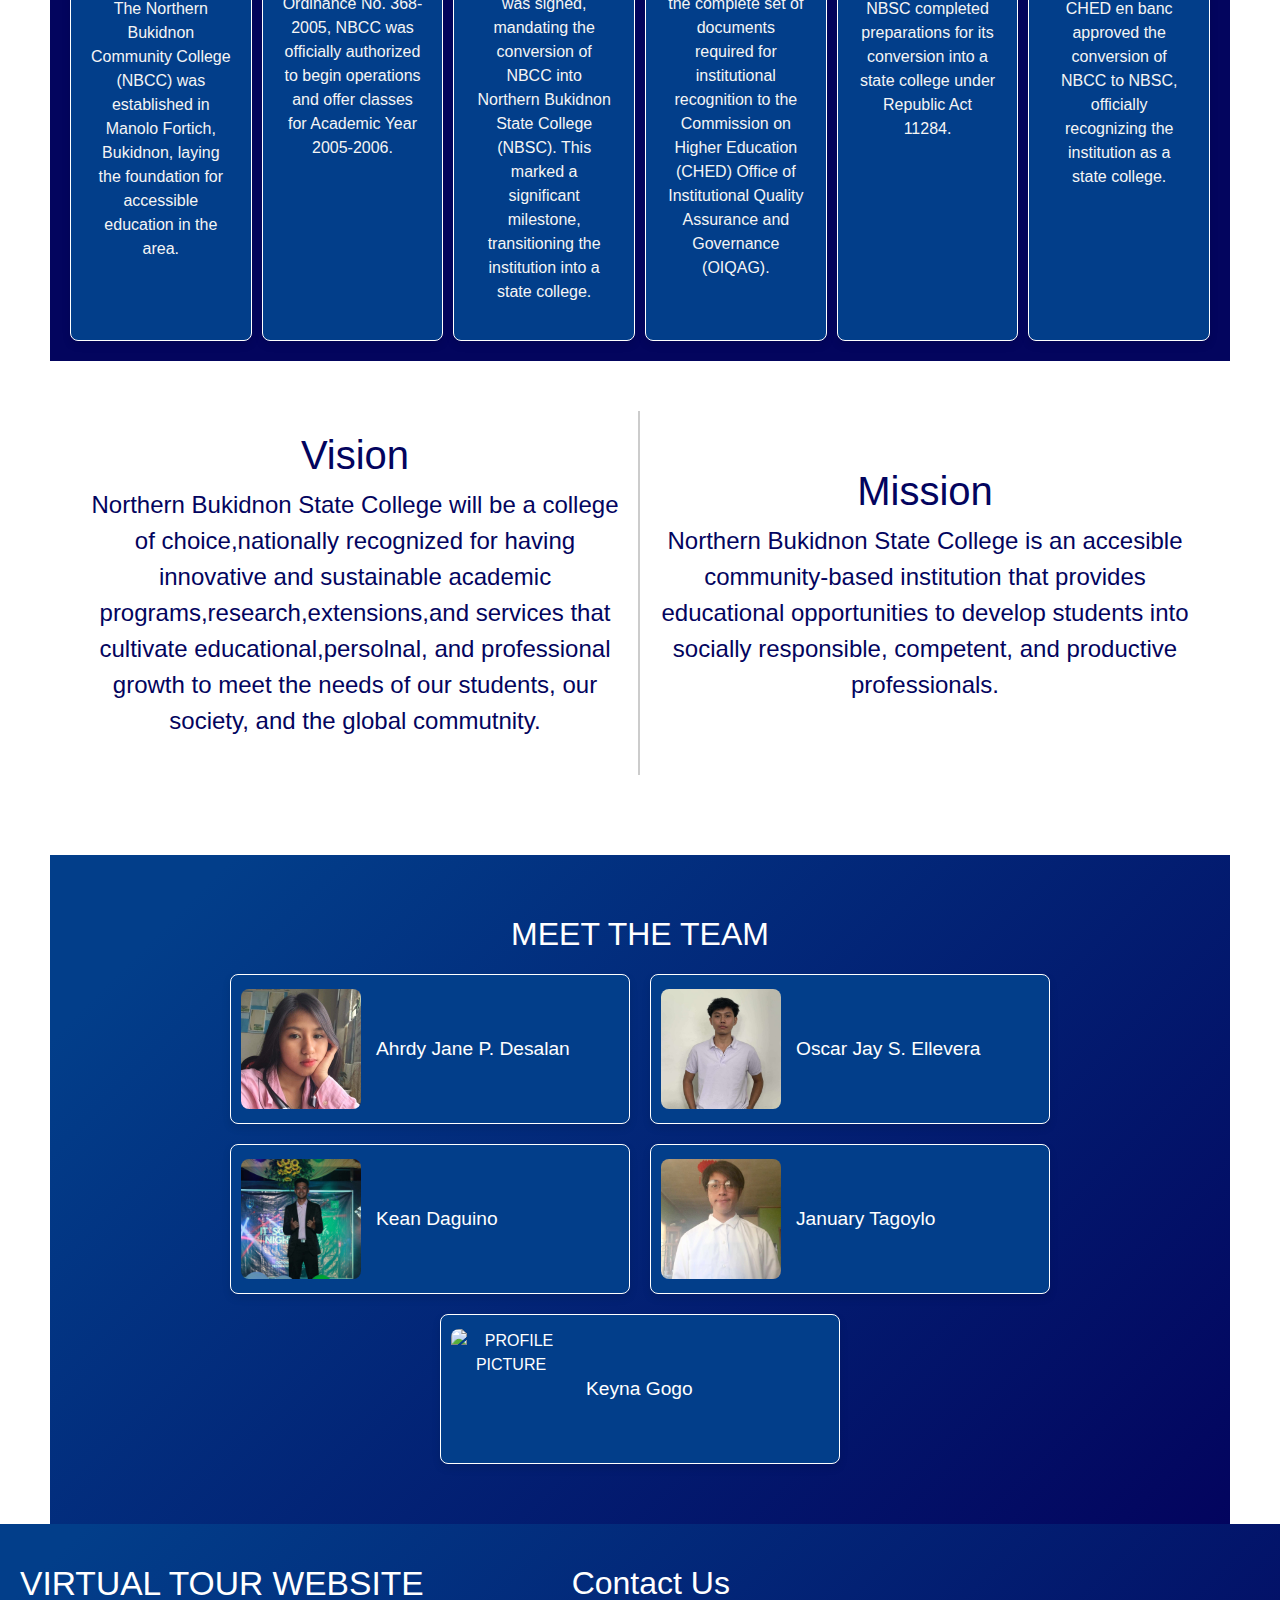
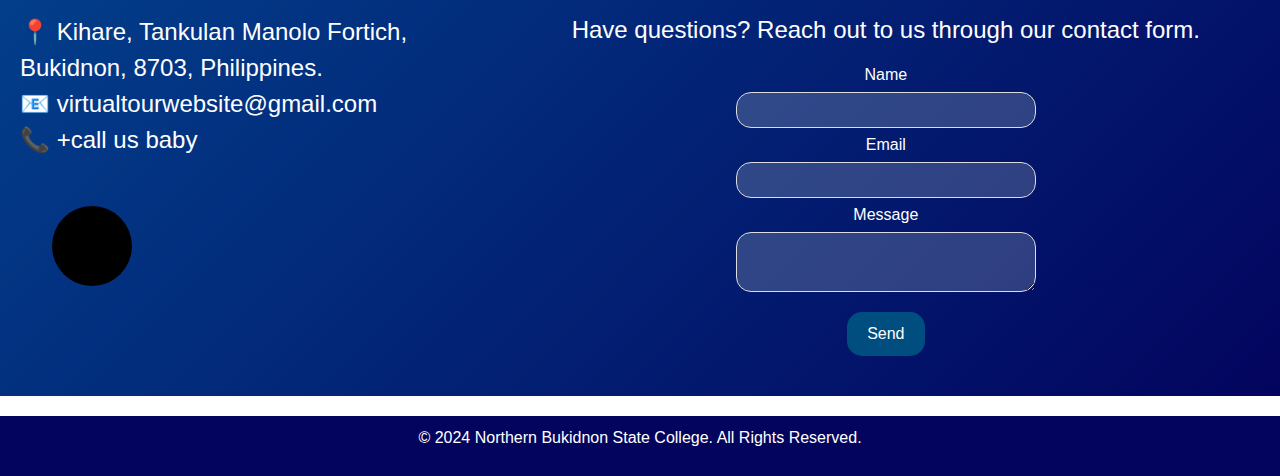
==== commit b156f321: "added mah everything my blood and sweat 000000000002" ====
--- a/index.html
+++ b/index.html
@@ -374,23 +374,23 @@
             </div>
             <div class="gallery">
                 <div class="card">
-                    <img src="images/ANTE1.jpg" alt="Campus Landmark 1">
+                    <img src="images/ANTE1.jpg" alt="PROFILE PICTURE">
                     <h1>Ahrdy Jane P. Desalan</h1>
                 </div>
                 <div class="card">
-                    <img src="images/ANGKOL2.jpg" alt="Campus Landmark 2">
+                    <img src="images/ANGKOL2.jpg" alt="PROFILE PICTURE">
                     <h1>Oscar Jay S. Ellevera</h1>
                 </div>
                 <div class="card">
-                    <img src="images/ANGKOL.jpg" alt="Campus Landmark 3">
+                    <img src="images/ANGKOL.jpg" alt="PROFILE PICTURE">
                     <h1>Kean Daguino</h1>
                 </div>
                 <div class="card">
-                    <img src="images/ANGKOL3.jpg" alt="Campus Landmark 4">
+                    <img src="images/ANGKOL3.jpg" alt="PROFILE PICTURE">
                     <h1>January Tagoylo</h1>
                 </div>
                 <div class="card">
-                    <img src="https://via.placeholder.com/300" alt="Campus Landmark 5">
+                    <img src="https://via.placeholder.com/300" alt="PROFILE PICTURE">
                     <h1>Keyna Gogo</h1>
                 </div>
             </div>
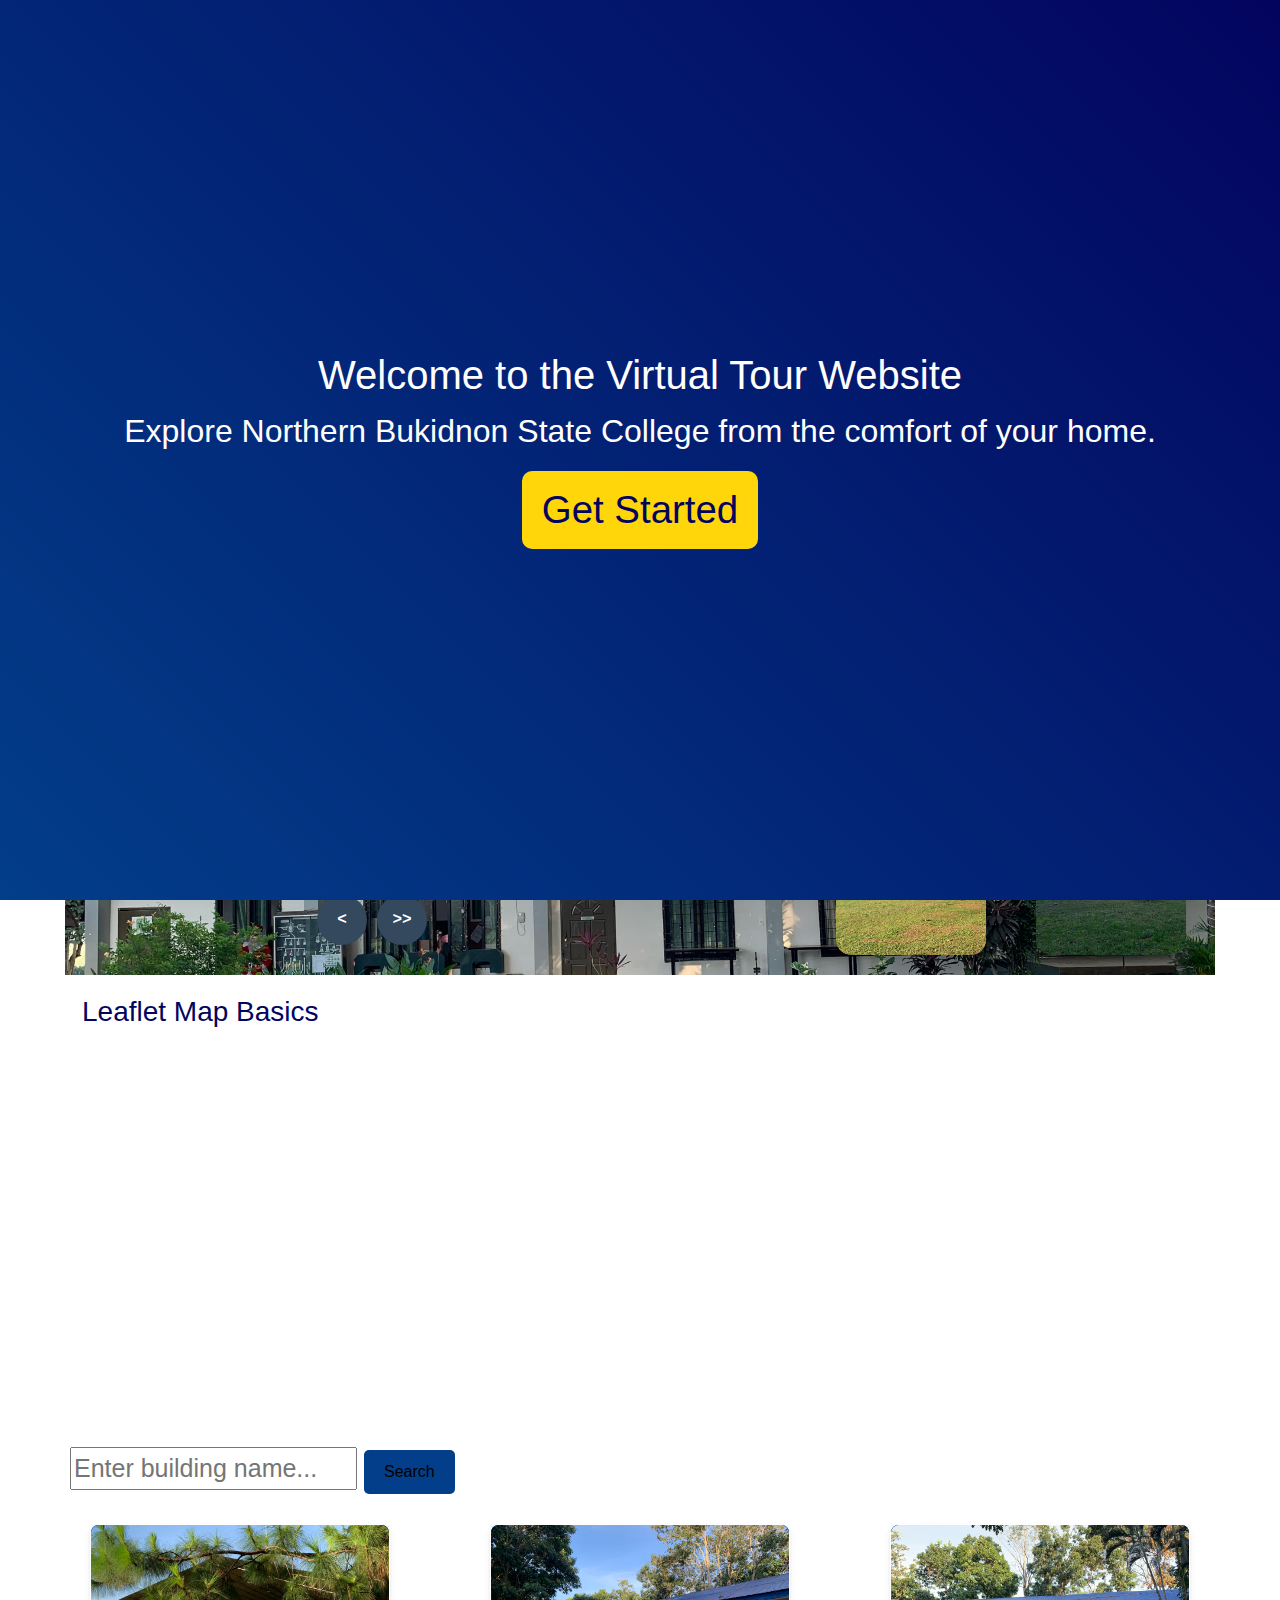
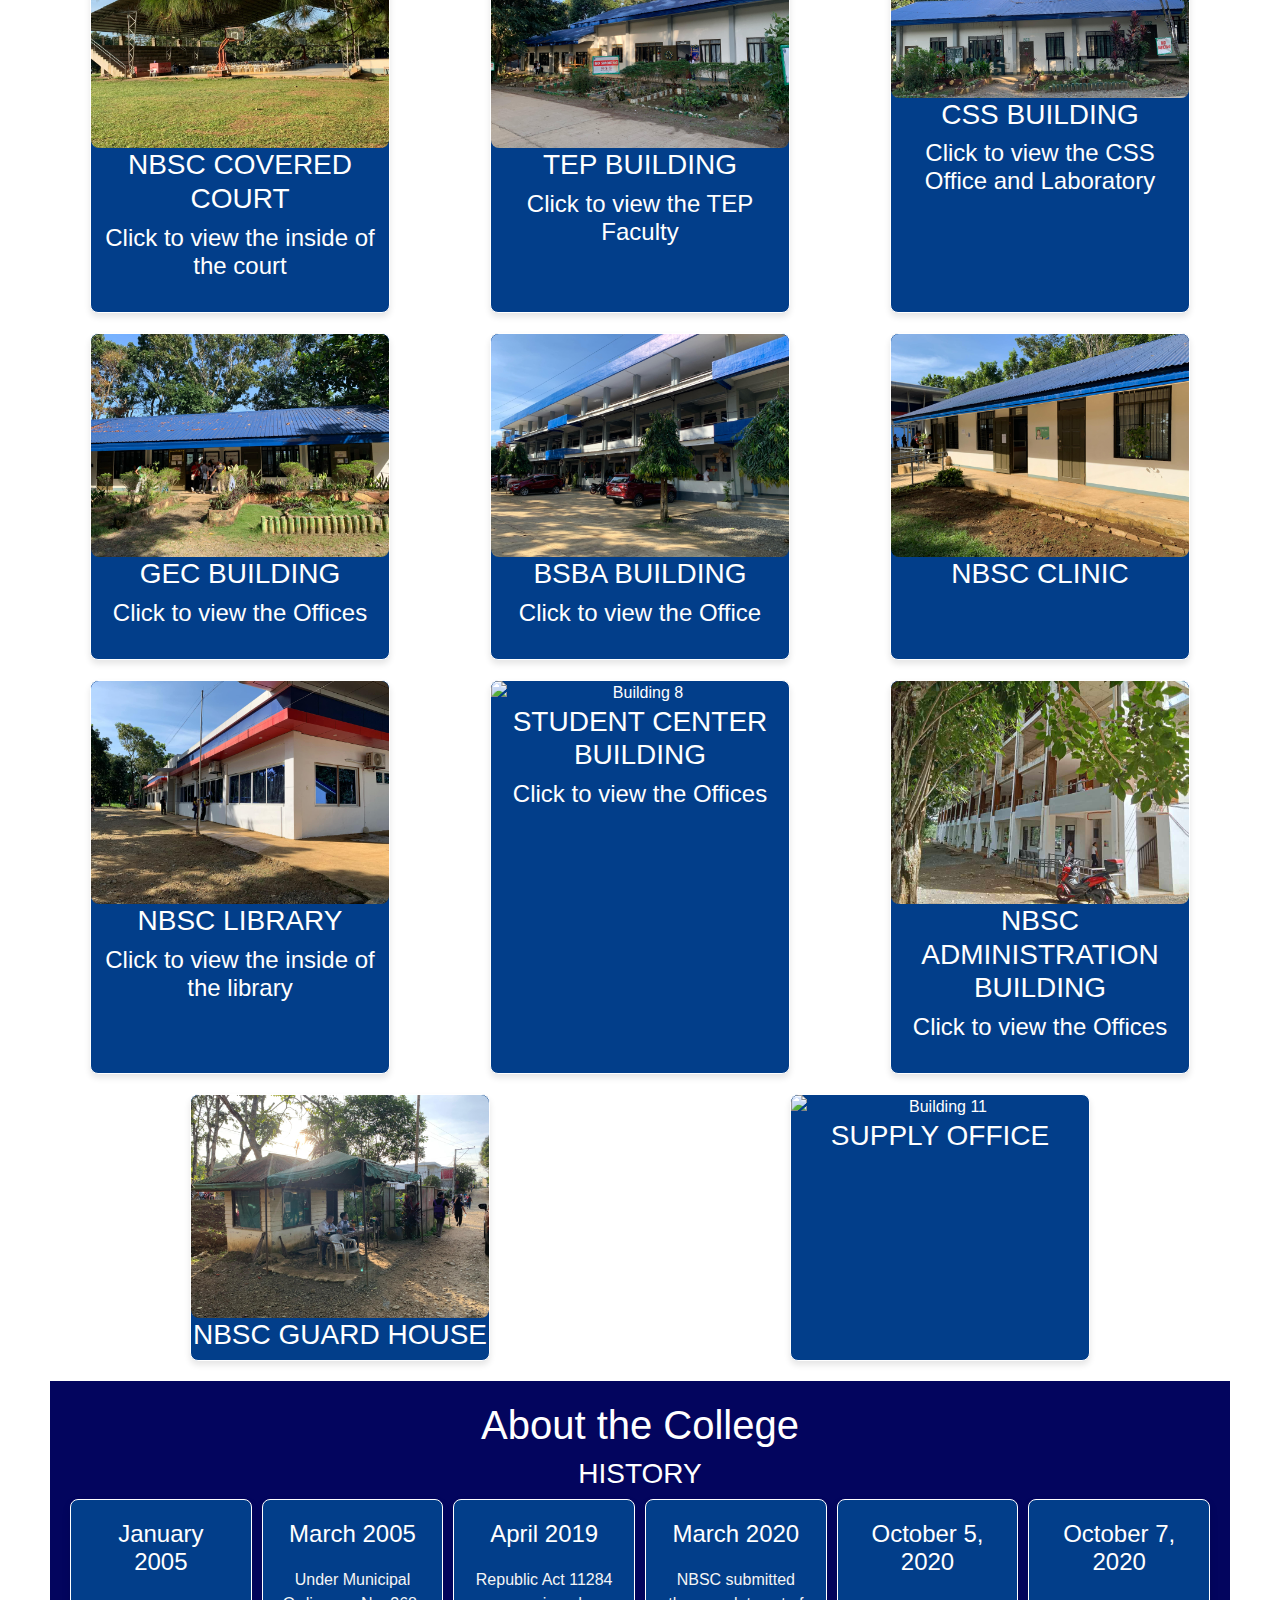
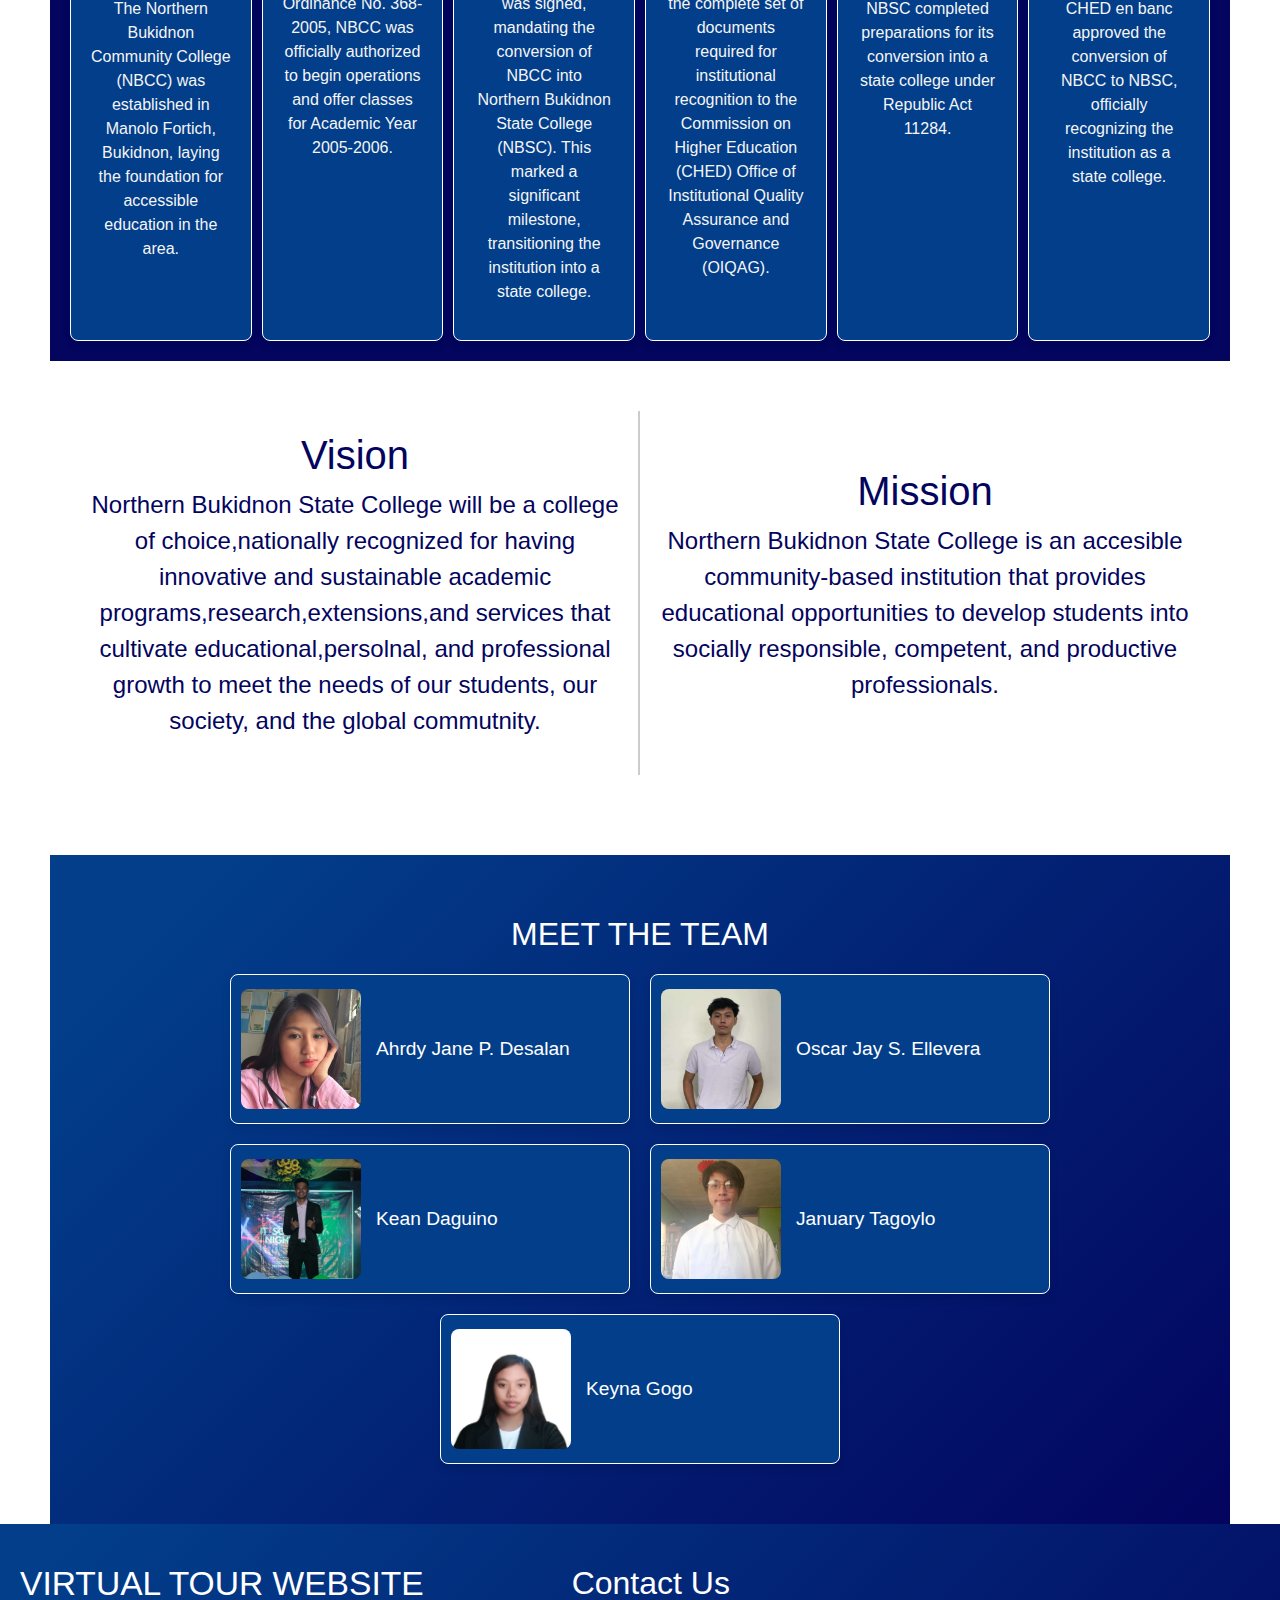
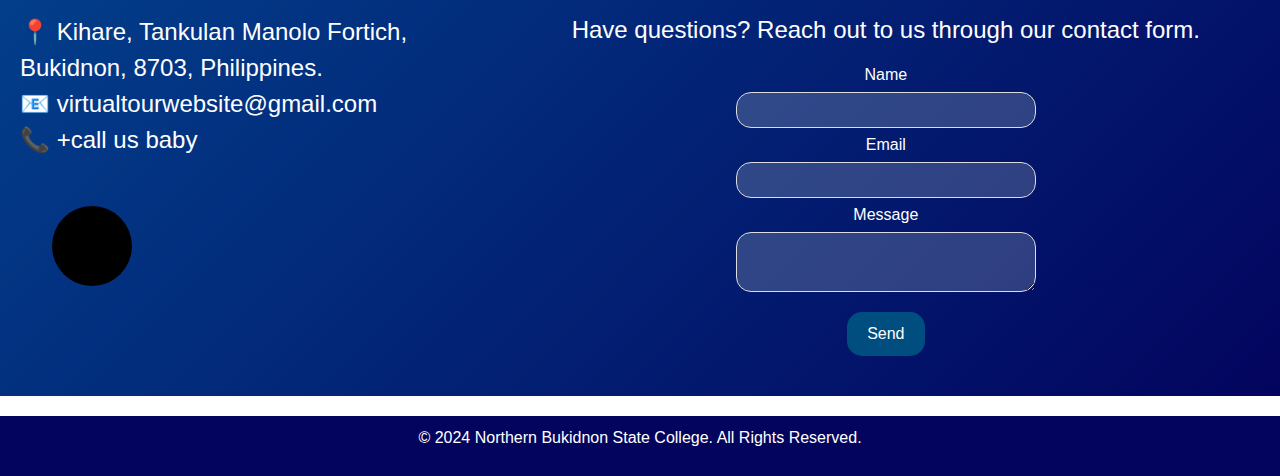
==== commit 5fdbda4e: "added mah everything my blood and sweat 000000000003" ====
--- a/index.html
+++ b/index.html
@@ -390,7 +390,7 @@
                     <h1>January Tagoylo</h1>
                 </div>
                 <div class="card">
-                    <img src="https://via.placeholder.com/300" alt="PROFILE PICTURE">
+                    <img src="images/dba7a4f3-0ea2-48b3-8927-48a65a5922d8.jfif" alt="PROFILE PICTURE">
                     <h1>Keyna Gogo</h1>
                 </div>
             </div>
